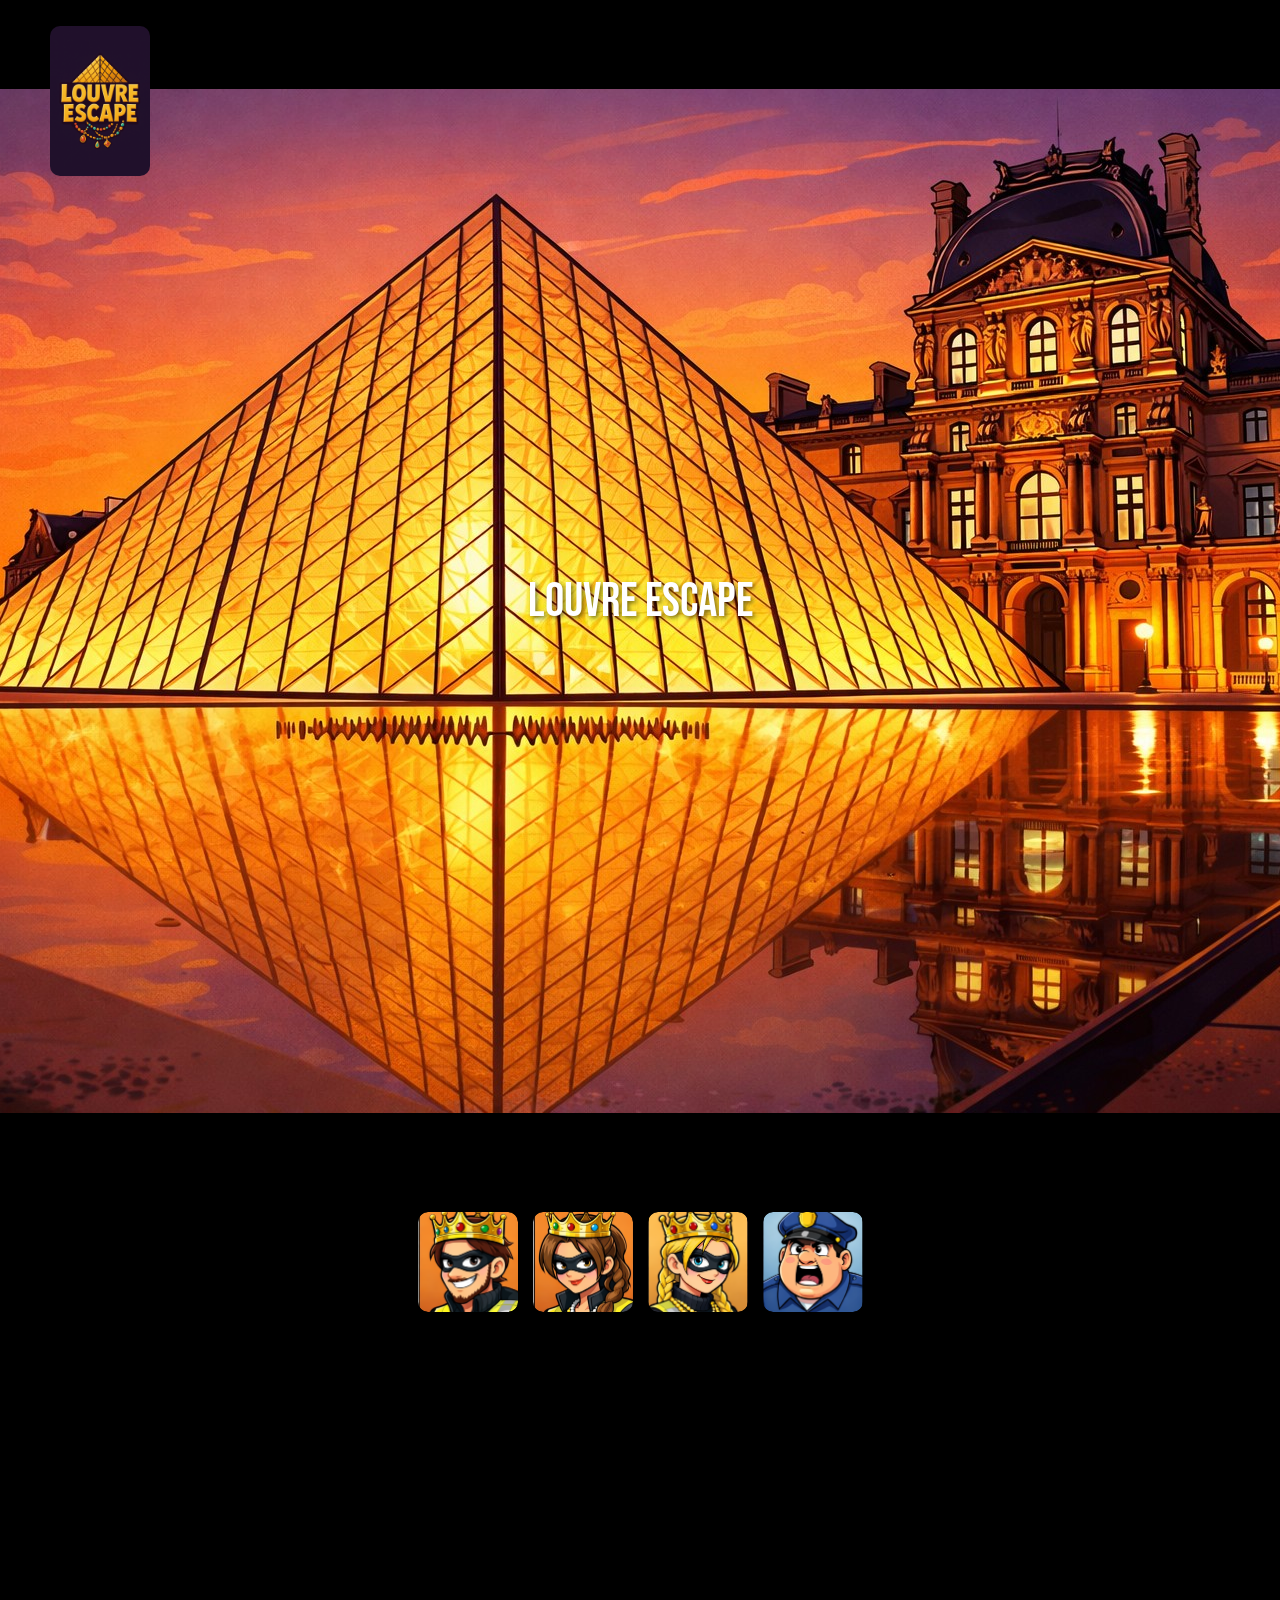
==== src/Chloé/Louvreescape/pres.html @ 6211c826 "site+enigmes" ====
<!DOCTYPE html> <!-- Déclare le type de document HTML -->
<html lang="en"> <!-- Définit la langue de la page -->
<head>
    <meta charset="UTF-8"> <!-- Définit l'encodage des caractères de la page -->
    <title>Louvre Escape</title> <!-- Définit le titre de la page -->
    <link rel="stylesheet" href="pres2.css"> <!-- Lie le fichier CSS externe à la page -->
    <link rel="preconnect" href="https://fonts.googleapis.com"> <!-- Établit une connexion préalable au serveur de polices Google -->
    <link rel="preconnect" href="https://fonts.gstatic.com" crossorigin> <!-- Établit une connexion préalable au serveur de polices Google en précisant le mode de demande cross-origin -->
    <link href="https://fonts.googleapis.com/css2?family=Bebas+Neue&display=swap" rel="stylesheet"> <!-- Importe la police "Bebas Neue" depuis Google Fonts -->
    <link href="https://fonts.googleapis.com/css2?family=Playfair+Display:ital,wght@0,400..900;1,400..900&display=swap" rel="stylesheet"> <!-- Importe la police "Playfair Display" depuis Google Fonts -->
</head>
<body class="Rayan-Acueille">
    <header class="Rayan-Acueille"> <!-- Entête de la page -->
        <nav class="Rayan-Acueille"> <!-- Barre de navigation -->
            <a>ACCUEIL</a> <!-- Lien vers la page d'accueil -->
            <a id="les-rappeurs-link">LE JEU</a> <!-- Lien vers la section "LES RAPEURS" -->
            <a href="#overlay">PLUS D'INFO</a>
            <!-- Lien vers la section "PLUS D'INFO" -->
        </nav>
    </header>
    <main class="Rayan-Acueille"> <!-- Contenu principal de la page -->
        <figure class="Rayan-Acueille"> <!-- Figure avec une image -->
            <img src="images/louvre_escape_logo.png" alt="Logo Louvre Escape" class="logo-gauche">
            <img src="images/louvre.jpg" alt="Musée du louvre" class="louvre"><!-- Image représentant le rap -->
            <figcaption class="Rayan-Acueille">LOUVRE ESCAPE</figcaption> <!-- Légende de l'image -->
        </figure>
        <section id="les-rappeurs"> <!-- Section "LES RAPEURS" -->
            <div class="card-container"> <!-- Conteneur des cartes -->
                <div class="cards"> <!-- Cartes des rappeurs -->
                    <!-- Carte 2 -->
                    <div class="card card2">
                        <img src="images/voleur1.png" alt="Random Image 1" class="Rayan-high-opacity">
                        <div class="card-button-container">
                            <a href="louvre/Romain.html">
                                <button class="button">Plus D'Info</button>
                            </a>
                        </div>
                        <div class="card-text">Romain</div>
                    </div>
                    <!-- Carte 3 -->
                    <div class="card card3">
                        <img src="images/voleuses1.png" alt="Random Image 1" class="Rayan-high-opacity">
                        <div class="card-button-container">
                            <a href="louvre/Sophie.html">
                                <button class="button">Plus D'Info</button>
                            </a>
                        </div>
                        <div class="card-text">Sophie</div>
                    </div>
                    <!-- Carte 4 -->
                    <div class="card card4">
                        <img src="images/voleuses2.png" alt="Random Image 1" class="Rayan-high-opacity">
                        <div class="card-button-container">
                            <a href="louvre/Anne.html">
                            <button class="button">Plus D'Info</button>
                            </a>
                        </div>
                        <div class="card-text">Anne</div>
                    </div>
                    <!-- Carte 5 -->
                    <div class="card card5">
                        <img src="images/policier.png" alt="Random Image 1" class="Rayan-high-opacity">
                        <div class="card-button-container">
                            <a href="louvre/Didier.html">
                                <button class="button">Plus D'Info</button>
                            </a>
                        </div>
                        <div class="card-text">Didier</div>
                    </div>
                </div>
            </div>
        </section>
    </main>
        <div id="overlay">
            <div class="overlay-content">
                <p>LOUVRE ESCAPE
Paris, 2024. Le Louvre est sous haute sécurité.
Vous êtes un voleur d'art légendaire.
Votre mission: voler les trésors les plus précieux sous le nez des gardes et des caméras.
Évitez les détections, résolvez les énigmes, et assemblez les codes pour progresser.
Bon courage, maître voleur...</p>
                <a href="#" class="close-button">Retour</a>
            </div>
            </div>
    </body>
</html>
---- src/Chloé/Louvreescape/pres2.css ----
/* Définit la famille de police pour le corps de la page */
body.Rayan-Acueille {
  font-family: Arial, sans-serif; /* Utilise Arial comme police principale, sinon une police sans-serif */
  background-color: #000; /* Définit la couleur de fond du corps de la page en noir */
  color: #fff;
  margin : 0;
  padding: 0;/* Définit la couleur du texte en blanc */
}


/* Styles de l'en-tête */
header.Rayan-Acueille {
  background-color: transparent; /* Définit la couleur de fond de l'en-tête en noir */
  padding: 20px 10px; /* Ajoute un espacement intérieur de 10 pixels autour du contenu de l'en-tête */
  text-align: center;
  position : absolute;
  top : 0;
  width : 100%;/* Important pour que le z-index fonctionne */
  z-index: 999;/* Centre le texte à l'intérieur de l'en-tête */
}

/* Styles de la barre de navigation */
nav.Rayan-Acueille {
  background-color: transparent; /* Définit la couleur de fond de la zone de navigation en noir */
  padding: 10px; /* Ajoute un espacement intérieur de 10 pixels autour du contenu de la zone de navigation */
  text-align: center;
  min-height : 50px;/* Centre le texte à l'intérieur de la zone de navigation */
}

/* Styles des liens dans la barre de navigation */
nav.Rayan-Acueille a {
  text-decoration: none; /* Supprime le soulignement des liens */
  color: #000 !important;
  font-size: 2em !important;
  display: inline-block;/* Définit la couleur du texte des liens en blanc */
  margin: 0 40px; /* Ajoute une marge de 200 pixels à gauche et à droite pour centrer les liens horizontalement */
  position: relative; /* Définit la position relative pour permettre le positionnement des pseudo-éléments */
  transition: color 0.3s; /* Ajoute une transition d'animation de couleur de 0.3 seconde lors du survol */
}


nav.Rayan-Acueille a:before {
  content: ""; /* Ajoute du contenu au pseudo-élément */
  position: absolute; /* Définit la position absolue pour positionner le pseudo-élément par rapport à son parent */
  width: 0; /* Initialise la largeur du pseudo-élément à zéro */
  height: 2px; /* Définit la hauteur du pseudo-élément à 2 pixels */
  background-color: #000; /* Définit la couleur de fond du pseudo-élément en blanc */
  bottom: -5px; /* Positionne le pseudo-élément 5 pixels en dessous du bas du lien */
  left: 0; /* Positionne */
  transition: width 0.3s; /* Ajoute une transition d'animation de largeur de 0.3 seconde lors du survol */
}

/* Effet sur les liens au survol */
nav.Rayan-Acueille a:hover:before {
  width: 100%; /* Lorsque survolé, étend la largeur du pseudo-élément avant chaque lien dans la zone de navigation */
}

/* Ajoute une marge en bas aux liens sauf au dernier enfant */
nav.Rayan-Acueille a:not(:last-child) {
  margin-bottom: 10px; /* Ajuste la marge inférieure des liens dans la zone de navigation sauf le dernier */
}

/* Styles du contenu principal */
main.Rayan-Acueille {
  margin: 0;
  padding: 0;/* Applique une marge autour du contenu principal de la page */
}

h1.Rayan-Acueille {
  text-align: center; /* Centre le texte des titres de niveau 1 */
}

p.Rayan-Acueille {
  text-indent: 50px; /* Ajoute un retrait de 50 pixels à gauche au texte des paragraphes */
}

form.Rayan-Acueille {
  margin: 15px 0; /* Ajoute une marge au-dessus et en dessous des formulaires */
}

/* Style de la figure et de sa légende */
figure.Rayan-Acueille {
  position: relative; /* Stylise les figures (par exemple, images avec légende) */
  display: flex; /* Permet le positionnement relatif pour les éléments enfants */
  justify-content: center; /* Centre le contenu horizontalement */
  align-items: center; /* Centre le contenu verticalement */
  height: 130vh;
  /*height: calc(100vh - 50px);  Utilisez 100vh moins la hauteur de votre header (estimée ici à 50px) */
  /*margin: 0;  Important pour coller au haut après le header */
  /*padding: 0; Définit la hauteur à 80% de la hauteur de la vue */
}

figcaption.Rayan-Acueille {
  position: absolute; /* Stylise les légendes des figures */
  top: 50%;
  left: 50%;
  transform: translate(-50%, -50%);
  font-family: "Bebas Neue", sans-serif;
  font-weight: 400;
  font-style: normal;
  font-size: 3em;
  color: white;
  text-shadow: 2px 2px 4px rgba(0, 0, 0, 0.5);
}

/* Styles des différentes opacités d'images */
img.louvre-centre {
  border-radius: 25px; /* Applique un bord arrondi et une opacité réduite aux images */
  opacity: 0.25;
  width: 100vw;       /* 100% de la largeur de la fenêtre */
  height: 100vh;      /* 100% de la hauteur de la fenêtre */
  object-fit: cover;
  position : absolute;
  top : 0;
  left : 0;
  z-index: 1;
}
/* Style spécifique pour le logo en haut à gauche */
img.logo-gauche {
    position: absolute; /* Position absolue par rapport à la <figure> */
    top: 10px; /* Marge depuis le haut */
    left: 10px; /* Marge depuis la gauche */
    width: 100px; /* Petite taille pour le logo */
    height: auto; /* Hauteur ajustée automatiquement */
    opacity: 1; /* Le logo doit être bien visible */
    z-index: 5; /* S'assure qu'il est au-dessus de l'image du Louvre */
    border-radius: 10px; /* Optionnel : pour un look plus doux */
}

img.Rayan-high-opacity {
  border-radius: 25px; /* Applique un bord arrondi et une opacité complète aux images */
  opacity: 1;
}

img.Rayan-center-image {
  border-radius: 25px; /* Applique un bord arrondi et une opacité complète aux images */
  opacity: 1;
}

/* Style pour l'élément ayant l'ID "les-rappeurs" */
#les-rappeurs {
  margin-top: -350px; /* Définit la marge supérieure */
  transition: transform 0.5s ease-in-out; /* Ajoute une transition d'animation de transformation avec une accélération progressive sur 0.5 seconde */
  display: flex; /* Utilise un modèle de mise en page flexbox */
  flex-wrap: wrap; /* Permet aux éléments enfants de passer à la ligne si nécessaire */
  align-items: center; /* Centre les éléments horizontalement */
  justify-content: center; /* Centre les éléments verticalement */
  height: calc(150vh - 500px - 30px); /* Définit la hauteur à 150% de la hauteur de la vue moins la marge en haut, moins 30 pixels */
  overflow: auto; /* Ajoute un défilement vertical si nécessaire */
}

#overlay {
  position: fixed;
  top: -200px;
  left: 0;
  width: 80%;
  height: 100%;
  background-color: rgba(0, 0, 0, 0.5); /* Couleur de fond semi-transparente */
  backdrop-filter: blur(10px); /* Appliquer un flou */
  z-index: 999; /* Assurez-vous que l'overlay apparaît au-dessus de tout le reste */
  display: none; /* Masquez initialement l'overlay */
  color: white; /* Couleur du texte */
  font-size: 24px; /* Taille de police */
  text-align: left; /* Alignement du texte à gauche */
  padding-top: 20%; /* Décalage vers le bas pour centrer le texte */
  padding-left: 5%; /* Ajouter de l'espace à gauche */
}

#overlay button {
  align-items: center;
  background-color: transparent;
  color: #fff;
  cursor: pointer;
  display: flex;
  font-family: ui-sans-serif,system-ui,-apple-system,system-ui,"Segoe UI",Roboto,"Helvetica Neue",Arial,"Noto Sans",sans-serif,"Apple Color Emoji","Segoe UI Emoji","Segoe UI Symbol","Noto Color Emoji";
  font-size: 1rem;
  font-weight: 700;
  line-height: 1.5;
  text-decoration: none;
  text-transform: uppercase;
  outline: 0;
  border: 0;
  padding: 1rem;
}

#overlay button:before {
  background-color: #fff;
  content: "";
  display: inline-block;
  height: 1px;
  margin-right: 10px;
  transition: all .42s cubic-bezier(.25,.8,.25,1);
  width: 0;
}

#overlay button:hover:before {
  background-color: #fff;
  width: 3rem;
}


  /* Style du conteneur de cartes */
.card-container {
  display: flex; /* Affiche les éléments en tant que flexbox */
  flex-direction: row; /* Aligne les éléments horizontalement */
  align-items: center; /* Centre les éléments verticalement */
  justify-content: center; /* Centre les éléments horizontalement */
  width: 100%; /* Définit la largeur à 100% */
  overflow-x: scroll; /* Permet le défilement horizontal */
  scroll-snap-type: x mandatory; /* Active le défilement fluide horizontal */
  -webkit-overflow-scrolling: touch; /* Permet le défilement fluide sur les appareils iOS */
}

/* Styles des cartes */
.cards {
  display: flex; /* Affiche les cartes en tant que flexbox */
  flex-direction: row; /* Aligne les cartes horizontalement */
  gap: 15px; /* Définit l'espace entre les cartes */
  background-color: #000; /* Définit la couleur de fond des cartes */
  align-items: center; /* Centre les cartes verticalement */
  justify-content: center; /* Centre les cartes horizontalement */
}

/* Styles des cartes individuelles */
.cards .card {
  display: flex; /* Affiche les cartes en tant que flexbox */
  align-items: flex-start; /* Aligne les éléments en haut de la carte */
  justify-content: center; /* Centre le contenu horizontalement */
  flex-direction: column; /* Aligne le contenu de la carte en colonnes */
  text-align: center; /* Centre le texte dans la carte */
  height: 100px; /* Définit la hauteur de la carte */
  width: 100px; /* Définit la largeur de la carte */
  border-radius: 10px; /* Ajoute une bordure arrondie à la carte */
  color: white; /* Définit la couleur du texte dans la carte */
  cursor: pointer; /* Change le curseur au survol de la carte */
  transition: 400ms; /* Anime la transition de la carte */
  position: relative; /* Définit la position de la carte comme relative */
  overflow: hidden; /* Masque le contenu qui dépasse de la carte */
}

/* Effet hover sur le texte des cartes */
.cards .card:hover .card-text {
  position: absolute; /* Définit la position du texte comme absolue */
  top: 50%; /* Place le texte au milieu de la carte */
  left: 50%; /* Place le texte au milieu de la carte */
  transform: translate(-50%, -50%); /* Centre le texte dans la carte */
  font-size: 1.5em; /* Augmente la taille du texte au survol */
  font-family: "Playfair Display", serif; /* Définit la police du texte */
  font-optical-sizing: auto; /* Ajuste la taille de la police pour l'optimisation */
  font-style: normal; /* Définit le style de la police */
  color: white; /* Définit la couleur du texte */
  text-shadow: 2px 2px 4px rgba(0, 0, 0, 0.5); /* Ajoute une ombre au texte */
}

/* Styles des images dans les cartes */
.cards .card img {
  width: 100%; /* Définit la largeur de l'image à 100% */
  height: 100%; /* Définit la hauteur de l'image à 100% */
  object-fit: cover; /* Redimensionne l'image pour couvrir la zone */
  position: absolute; /* Définit la position de l'image comme absolue */
  top: 0; /* Place l'image en haut de la carte */
  left: 0%; /* Place l'image à gauche de la carte */
  transform-origin: center; /* Définit l'origine de la transformation */
  transition: transform 0.3s ease-in-out; /* Anime la transition de l'image */
}

/* Effet hover sur les images des cartes */
.cards .card:hover img {
  transform: translate(0%, 0%); /* Anime le déplacement de l'image au survol */
  left: 0%; /* Place l'image à gauche de la carte */
  top: 0%; /* Place l'image en haut de la carte */
  transition: transform 0.3s ease-in-out; /* Anime la transition de l'image */
}

.cards.card p {
  text-align: center; /* Center the text horizontally */
  margin: 0 auto; /* Center the text vertically */
}

.cards .card p.tip {
  font-size: 0.8em;
  font-weight: 700;
}

.cards .card p.second-text {
  font-size: .7em;
  display: none;
}

/* Styles du contenu dans les cartes */
.cards .card .content {
  margin-top: 20px; /* Ajoute une marge en haut du contenu dans les cartes */
}

/* Effet hover sur les cartes */
.cards .card:hover {
  height: 400px; /* Augmente la hauteur de la carte au survol */
  color: black; /* Change la couleur du texte au survol */
  width: 250px; /* Augmente la largeur de la carte au survol */
  align-items: flex-start; /* Aligne les éléments en haut de la carte au survol */
  background-color: #fffae0; /* Change la couleur de fond de la carte au survol */
}

/* Effet hover sur les cartes (toutes sauf la carte survolée) */
.cards:hover > .card:not(:hover) {
  filter: blur(10px); /* Applique un flou aux cartes non survolées */
  transform: scale(0.9, 0.9); /* Réduit la taille des cartes non survolées */
}

/* Styles du bouton dans les cartes */
.cards .card .button {
  display: table-cell; /* Affiche le bouton en tant que cellule de tableau */
  vertical-align: middle; /* Centre le bouton verticalement */
  border: none; /* Supprime la bordure du bouton */
  background-color: transparent; /* Définit la couleur de fond du bouton comme transparente */
  position: absolute; /* Définit la position du bouton comme absolue */
  bottom: 0; /* Place le bouton en bas de la carte */
  left: 0; /* Place le bouton à gauche de la carte */
  right: 0; /* Place le bouton à droite de la carte */
  margin: auto; /* Centre le bouton horizontalement */
  width: 150px; /* Définit la largeur du bouton */
  line-height: 50px; /* Définit la hauteur de ligne du bouton */
  font-size: 12px; /* Définit la taille de la police du bouton */
  letter-spacing: 2px; /* Ajoute un espacement entre les lettres du bouton */
  border-radius: 0px; /* Ajoute une bordure arrondie au bouton */
  font-weight: bold; /* Définit le poids de la police du bouton */
  text-transform: uppercase; /* Convertit le texte en majuscules */
  background-color: #031d67; /* Définit la couleur de fond du bouton */
  box-shadow: 0px 15px 18px -6px rgba(35, 22, 214, 0.65); /* Ajoute une ombre au bouton */
  transition: all 0.4s; /* Anime la transition de tous les changements sur le bouton */
  -webkit-transition: all 0.4s; /* Anime la transition de tous les changements sur le bouton (pour les navigateurs WebKit) */
  -moz-transition: all 0.4s; /* Anime la transition de tous les changements sur le bouton (pour les navigateurs Mozilla) */
  -ms-transition: all 0.4s; /* Anime la transition de tous les changements sur le bouton (pour les navigateurs Microsoft) */
  -o-transition: all 0.4s; /* Anime la transition de tous les changements sur le bouton (pour les navigateurs Opera) */
  margin-top: -50px; /* Ajoute une marge négative pour positionner le bouton */
  opacity: 0; /* Rend le bouton transparent par défaut */
  color:#FFF; /* Définit la couleur du texte du bouton */
}

/* Effet hover sur le bouton dans les cartes */
.cards .card:hover .button {
  opacity: 1; /* Rend le bouton opaque au survol */
  top: auto; /* Supprime la position top pour le survol */
  bottom: 20px; /* Déplace le bouton vers le bas au survol */
}

/* Effet hover actif sur le bouton dans les cartes */
.cards .card .button:hover {
  background-color: #051749; /* Change la couleur de fond du bouton au survol actif */
  box-shadow: 0px 22px 19px -8px rgba(16, 8, 119, 0.65); /* Ajoute une ombre plus prononcée au bouton */
  transform: scale(1.02,1.02); /* Augmente légèrement la taille du bouton au survol actif */
}

/* Effet de clic sur le bouton dans les cartes */
.cards .card .button:active {
  background-color: #051749; /* Change la couleur de fond du bouton au clic */
  box-shadow: 0px 12px 18px -4px rgba(7, 4, 51, 0.65); /* Ajoute une ombre plus prononcée au bouton au clic */
  transform: scale(0.95,0.95); /* Réduit légèrement la taille du bouton au clic */
  transition: all 0.4s -0.125s; /* Anime la transition du clic sur le bouton */
}

/* Styles des images dans les cartes */
.card img {
  width: 100%; /* Définit la largeur de l'image à 100% */
  border-radius: 10px; /* Ajoute une bordure arrondie aux images */
  margin-bottom: 10px; /* Ajoute une marge en bas des images */
}

/* Styles des paragraphes dans les cartes */
.card p {
  text-align: center; /* Centre le texte dans les paragraphes des cartes */
  margin: 0; /* Supprime les marges par défaut des paragraphes */
}

/* Masque la barre de défilement du conteneur de cartes */
.card-container::-webkit-scrollbar {
  display: none; /* Masque la barre de défilement pour les navigateurs WebKit */
}

/*CHLOE*/

 /*On met dans cette balise ce qu'il y aura dans le corp du programme*/
 body.Choler1-Josman{
  /*On met une colour dans le fond de la page html*/
   background-color:#FFE436;
 }


 /* Styles pour la navigation avec la classe Rayan-Tony */
nav.Choler {
  padding: 10px; /* Espacement intérieur de 10px */
  text-align: left; /* Alignement du texte à gauche */
}

/* Styles pour les liens de navigation avec la classe Rayan-Tony */
nav.Choler a {
  text-decoration: none; /* Aucune décoration de texte */
  color:black; /* Couleur du texte blanc */
  margin: 0 50px 0 10px; /* Marge extérieure */
  position: relative; /* Position relative */
  transition: color 0.3s; /* Transition de couleur sur 0.3s */
}

/* Pseudo-élément avant les liens de navigation pour créer un effet de soulignement */
nav.Choler a:before {
  content: ""; /* Contenu vide */
  position: absolute; /* Position absolue */
  width: 0; /* Largeur initiale de 0 */
  height: 2px; /* Hauteur de 2px */
  background-color: black; /* Couleur de soulignement blanc */
  bottom: -5px; /* Position en bas avec un léger décalage */
  left: 0; /* Aligné à gauche */
  transition: width 0.3s; /* Transition de largeur sur 0.3s */
}

/* Effet de soulignement lorsque survolé */
nav.Choler a:hover:before {
  width: 100%; /* Largeur de 100% */
}

 /*On met le nom du repère qui était dans l'attribut class*/
 .Choler1-tableau1 {
     /*On place le tableau à une certaine hauteur et à un certain niveau à partir de la gauche*/
     top: 0.9em;
     left: 24em;
     /*On met une largeur et une hauteur le tableau*/
     width: 47em;
     height: 22em;
     /*On laisse le tableau dans sa position d'origine*/
     position: relative;
     /*On choisi le type de bordure et on choisi sa largeur, sa couleur et ses bords arrondis*/
     border-style: solid;
     border-color: #000000;
     border-width: 0.2em 0.2em;
     border-radius: 5%;
     /*On crée une marge à l'intérieur du tableau*/
     padding:0.5%;
     /*On met une police , un taille et aligne le texte à l'intérieur du tableau*/
     font-family: Helvetica;
     font-size:16px;
     text-align:center;
 }
 /*On met le nom du repère qui était dans l'attribut class*/
 .Choler1-tableau2 {
     /*On met une largeur et une hauteur le tableau*/
     width: 47em;
     height: 18em;
     /*On fixe le tableau dans sa position d'origine*/
     position:absolute;
     /*On place le tableau à une certaine hauteur et à un certain niveau à partir de la gauche*/
     top:570px;
     left:40px;
     /*On choisi le type de bordure et sa couleur */
     border-color: #000000;
     border-style: solid;
 }
 /*On met le nom du repère qui était dans l'attribut class et on aligne le text à droite de la page*/
 .Choler1-sourcesJ{
   text-align: right;
 }

 /*On prend le nom d'une balise et on crée un premier élément*/
 anim::before {
   /*On met la bande à sa taille original*/
   transform: scaleX(0);
 }
 /*On prend le nom d'une balise et on crée une transition pendant et avant de l'élément*/
 anim:hover::before {
   /*On agrandit la bande */
   transform: scaleX(1);
   /*On la fait apparaître au niveau du texte*/
   transform-origin: top left;
 }
 /*On prend le nom d'une balise et on modifie le premier élément*/
 anim::before {
   /*On rajoute un contenu vide*/
   content: " ";
   /*On crée la bande avec un position fixe*/
   display: block;
   position: absolute;
   /*On place la bande*/
   inset: 0 0 0 0;
   /*On colore la bande en jaune clair*/
   background: hsl(50 100% 80%);
   /*On place dans un certain axe la bande */
   z-index: -1;
   /*On crée une transition pour la faire apparaître*/
   transition: transform .3s ease;
 }
 anim {
   /*On positionne et me à la bonne taille l'écriture et la bande*/
   position: relative;
   font-size: 19px;
 }
 /*On met le nom du repère qui était dans l'attribut class*/
 .Choler1-animation{
   /*On définit horizontalement et verticalement la bande*/
   min-block-size: 50%;
   min-inline-size: 50%;
   /*On définit une certaine hauteur et largeur accordé avec le texte*/
   box-sizing: border-box;
 }
 /*media permet de stylisé la page, ici elle envoie la bande en mode portrait*/
 @media (orientation: landscape) {
 /*On met le nom du repère qui était dans l'attribut class*/
 .Choler1-animation{
     /*Il place la bande dans une forme de colonne */
     grid-auto-flow: column;
   }
 }
 

 /*Clovis*/

 /* Définition de l'arrière-plan pour la classe Clovis */
 body.Clovis-MaitreGism{
   background-color:#303030; /* Couleur de fond jaune clair */
   color: white;
 }

 body.Clovis-Tupac{
  background-color:#FFE436; /* Couleur de fond jaune clair */
}
 
/* Styles pour la navigation avec la classe Rayan-Tony */
nav.Clovis-1 {
  padding: 10px; /* Espacement intérieur de 10px */
  text-align: left; /* Alignement du texte à gauche */
}

/* Styles pour les liens de navigation avec la classe Rayan-Tony */
nav.Clovis-1 a {
  text-decoration: none; /* Aucune décoration de texte */
  color:white; /* Couleur du texte blanc */
  margin: 0 50px 0 10px; /* Marge extérieure */
  position: relative; /* Position relative */
  transition: color 0.3s; /* Transition de couleur sur 0.3s */
}

/* Pseudo-élément avant les liens de navigation pour créer un effet de soulignement */
nav.Clovis-1 a:before {
  content: ""; /* Contenu vide */
  position: absolute; /* Position absolue */
  width: 0; /* Largeur initiale de 0 */
  height: 2px; /* Hauteur de 2px */
  background-color: white; /* Couleur de soulignement blanc */
  bottom: -5px; /* Position en bas avec un léger décalage */
  left: 0; /* Aligné à gauche */
  transition: width 0.3s; /* Transition de largeur sur 0.3s */
}

/* Effet de soulignement lorsque survolé */
nav.Clovis-1 a:hover:before {
  width: 100%; /* Largeur de 100% */
}

nav.Clovis-2 {
  padding: 10px; /* Espacement intérieur de 10px */
  text-align: left; /* Alignement du texte à gauche */
}

/* Styles pour les liens de navigation avec la classe Rayan-Tony */
nav.Clovis-2 a {
  text-decoration: none; /* Aucune décoration de texte */
  color:black; /* Couleur du texte blanc */
  margin: 0 50px 0 10px; /* Marge extérieure */
  position: relative; /* Position relative */
  transition: color 0.3s; /* Transition de couleur sur 0.3s */
}

/* Pseudo-élément avant les liens de navigation pour créer un effet de soulignement */
nav.Clovis-2 a:before {
  content: ""; /* Contenu vide */
  position: absolute; /* Position absolue */
  width: 0; /* Largeur initiale de 0 */
  height: 2px; /* Hauteur de 2px */
  background-color: black; /* Couleur de soulignement blanc */
  bottom: -5px; /* Position en bas avec un léger décalage */
  left: 0; /* Aligné à gauche */
  transition: width 0.3s; /* Transition de largeur sur 0.3s */
}

/* Effet de soulignement lorsque survolé */
nav.Clovis-2 a:hover:before {
  width: 100%; /* Largeur de 100% */
}

 /* Définition des styles pour le premier tableau avec la classe Clovis-tableau1 */
 .Clovis-tableau1 {
     top: 0.9em; /* Position relative vers le haut de 0.9em */
     left: 38em; /* Position relative vers la gauche de 40em */
     width: 47em; /* Largeur de 47em */
     height: 27em; /* Hauteur de 27em */
     position: relative; /* Position relative */
     border-style: solid; /* Style de bordure solide */
     border-color: wheat; /* Couleur de bordure noire */
     border-width: 0.3em 0.2em; /* Largeur de bordure de 0.2em */
     border-radius: 5%; /* Rayon de bordure de 5% */
     padding:0.5%; /* Espacement intérieur de 0.5% */
     font-family: Helvetica; /* Utilisation de la police Helvetica */
     font-size:16px; /* Taille de police de 16 pixels */
     text-align:center; /* Alignement du texte au centre */
     color: #A09F9F;
 }
 
 /* Définition des styles pour le deuxième tableau avec la classe Clovis-tableau2 */
 .Clovis-tableau2 {
     width: 47em; /* Largeur de 47em */
     height: 18em; /* Hauteur de 18em */
     position:absolute; /* Position absolue */
     top:630px; /* Position en haut de 570px */
     left:40px; /* Position à gauche de 40px */
     border-color: gray;
     color: white;
 }
 
 /* Définition des styles pour le troisième tableau avec la classe Clovis-tableautedua */
 .Clovis-tableautedua {
     top: 5em; /* Position relative vers le haut de 0.9em */
     left: 30em; /* Position relative vers la gauche de 24em */
     width: 47em; /* Largeur de 47em */
     height: 24em; /* Hauteur de 24em */
     position: relative; /* Position relative */
     border-style: solid; /* Style de bordure solide */
     border-color: #000000; /* Couleur de bordure noire */
     border-width: 0.2em 0.2em; /* Largeur de bordure de 0.2em */
     border-radius: 5%; /* Rayon de bordure de 5% */
     padding:0.5%; /* Espacement intérieur de 0.5% */
     font-family: Helvetica; /* Utilisation de la police Helvetica */
     font-size:16px; /* Taille de police de 16 pixels */
     text-align:center; /* Alignement du texte au centre */
 }
 
 /* Définition des styles pour le quatrième tableau avec la classe Clovis-tabtedua2 */
 .Clovis-tabtedua2 {
     top: 6.5em; /* Position relative vers le haut de 6.5em */
     left: 2.5em; /* Position relative vers la gauche de 2.5em */
     width: 47em; /* Largeur de 47em */
     height: 22em; /* Hauteur de 22em */
     position: relative; /* Position relative */
     border-style: solid; /* Style de bordure solide */
     border-color: #000000; /* Couleur de bordure noire */
     padding:1%; /* Espacement intérieur de 1% */
 }
 
 /* Définition des styles pour la première catégorie avec la classe Clovis-cat1 */
 .Clovis-cat1{
     font-family: Helvetica; /* Utilisation de la police Helvetica */
     font-size:13px; /* Taille de police de 13 pixels */
     width: 55em; /* Largeur de 55em */
     height: 30em; /* Hauteur de 30em */
     position:absolute; /* Position absolue */
     top:-30px; /* Position en haut de -30px */
     left:20px; /* Position à gauche de 20px */
     text-align: left; /* Alignement du texte à gauche */
 }


/*Mateo*/

/* Définition de l'arrière-plan pour la classe Mateo-TravisScott */
body.Mateo-TravisScott{
  background-color:#6D071A;
}

/* Définition de l'arrière-plan pour la classe Mateo-DIAMS */
body.Mateo-DIAMS{
  background-color: white;
}

/* Styles pour l'en-tête avec la classe Rayan-Tony */
header.Mateo {
  color: gray; /* Couleur du texte blanc */
  padding: 1rem; /* Espacement intérieur de 1rem */
  position: fixed; /* Position fixe */
  top: 0; /* Aligné en haut */
  left: 0; /* Aligné à gauche */
  width: 100%; /* Largeur de 100% */
  z-index: 100; /* Index de positionnement z */
}

/* Styles pour la navigation avec la classe Rayan-Tony */
nav.Mateo {
  padding: 10px; /* Espacement intérieur de 10px */
  text-align: left; /* Alignement du texte à gauche */
}

/* Styles pour les liens de navigation avec la classe Rayan-Tony */
nav.Mateo a {
  text-decoration: none; /* Aucune décoration de texte */
  color:gray; /* Couleur du texte blanc */
  margin: 0 50px 0 10px; /* Marge extérieure */
  position: relative; /* Position relative */
  transition: color 0.3s; /* Transition de couleur sur 0.3s */
}

/* Pseudo-élément avant les liens de navigation pour créer un effet de soulignement */
nav.Mateo a:before {
  content: ""; /* Contenu vide */
  position: absolute; /* Position absolue */
  width: 0; /* Largeur initiale de 0 */
  height: 2px; /* Hauteur de 2px */
  background-color:gray; /* Couleur de soulignement blanc */
  bottom: -5px; /* Position en bas avec un léger décalage */
  left: 0; /* Aligné à gauche */
  transition: width 0.3s; /* Transition de largeur sur 0.3s */
}

/* Effet de soulignement lorsque survolé */
nav.Mateo a:hover:before {
  width: 100%; /* Largeur de 100% */
}

/* Définition des styles pour les paragraphes avec la classe Mateo */
p.Mateo{
  font-family: Times new roman; /* Utilisation de la police Times New Roman */
  text-align:center; /* Alignement du texte au centre */
  font-size:40px; /* Taille de police de 40 pixels */
  top:-50px;
}

/* Définition des styles pour les liens avec la classe Mateo */
a.Mateo{
  color:red; /* Couleur rouge pour les liens */
}

/* Définition des styles pour le conteneur avec la classe Mateo-container */
.Mateo-container{
    display: flex; /* Utilisation de Flexbox pour le positionnement */
    justify-content: center; /* Centrage horizontalement */
    align-items: center; /* Centrage verticalement */
    margin-top: 20px; /* Marge supérieure de 20 pixels */
}

/* Définition des styles pour les images avec la classe Mateo */
img.Mateo{
    width: auto; /* Largeur automatique */
    height:400px; /* Hauteur de 400 pixels */
    margin-top:300px; /* Marge supérieure de 300 pixels */
}

/* Définition des styles pour les tableaux avec la classe Mateo */
table.Mateo{
    margin-top: -60px; /* Marge supérieure de -60 pixels */
    margin-left: 80px; /* Marge gauche de 80 pixels */
    margin-right: -600px; /* Marge droite de -600 pixels */
    font-family: Helvetica; /* Utilisation de la police Helvetica */
    font-size: 25px; /* Taille de police de 25 pixels */
    text-align: center; /* Alignement du texte au centre */
    border:0px; /* Pas de bordure */
    height: 400px; /* Hauteur de 400 pixels */
    background-color: grey; /* Couleur de fond grise */
   padding: 0.5rem; /* Espacement intérieur de 0.5rem */
}

/* Définition des styles pour un tableau spécifique avec la classe Mateo-TABLED */
table.Mateo-TABLED{
    margin-top: -60px; /* Marge supérieure de -60 pixels */
    margin-left: 40px; /* Marge gauche de 40 pixels */
    margin-right: -500px; /* Marge droite de -500 pixels */
    font-family: Helvetica; /* Utilisation de la police Helvetica */
    font-size: 25px; /* Taille de police de 25 pixels */
    text-align: center; /* Alignement du texte au centre */
    border:0px; /* Pas de bordure */
    height: 400px; /* Hauteur de 400 pixels */
    background-color: #dbbb49; /* Couleur de fond dorée */
   padding: 0.5rem; /* Espacement intérieur de 0.5rem */
}

/* Définition des styles pour les images avec la classe Mateo-Image */
img.Mateo-Image{
    margin-left:-700px; /* Marge gauche de -700 pixels */
    margin-right:100px; /* Marge droite de 100 pixels */
    width: 550px; /* Largeur de 550 pixels */
    height: 500px; /* Hauteur de 500 pixels */
}

/* Définition des styles pour une autre image spécifique avec la classe Mateo-ImageD */
img.Mateo-ImageD{
    margin-left:-500px; /* Marge gauche de -500 pixels */
    margin-right:100px; /* Marge droite de 100 pixels */
    width: 550px; /* Largeur de 550 pixels */
    height: 500px; /* Hauteur de 500 pixels */
}

/* Définition des styles pour le conteneur de texte avec la classe Mateo-textecontainer */
.Mateo-textecontainer{
    display: flex; /* Utilisation de Flexbox pour le positionnement */
    justify-content: center; /* Centrage horizontalement */
    align-items: center; /* Centrage verticalement */
    margin-top: 20px; /* Marge supérieure de 20 pixels */
}

/* Définition des styles pour un tableau spécifique avec la classe Mateo-tableau1 */
.Mateo-tableau1 {
  width: 47em; /* Largeur de 47 em */
  height: 22em; /* Hauteur de 22 em */
  border-style: solid; /* Style de bordure solide */
  border-color: #000000; /* Couleur de bordure noire */
  border-width: 0.2em 0.2em; /* Largeur de bordure de 0.2 em */
  border-radius: 5%; /* Rayon de bordure de 5% */
  padding: 0.5%; /* Espacement intérieur de 0.5% */
  font-family: Helvetica; /* Utilisation de la police Helvetica */
  font-size: 16px; /* Taille de police de 16 pixels */
  text-align: center; /* Alignement du texte au centre */
  margin-left: -1990px; /* Marge gauche de -1990 pixels */
  margin-right: -1000px; /* Marge droite de -1000 pixels */
  margin-top: 100px; /* Marge supérieure de 100 pixels */
  background-color: grey; /* Couleur de fond grise */
}

/* Définition des styles pour un autre tableau spécifique avec la classe Mateo-tableau1D */
.Mateo-tableau1D {
  width: 47em; /* Largeur de 47 em */
  height: 22em; /* Hauteur de 22 em */
  border-style: solid; /* Style de bordure solide */
  border-color: #000000; /* Couleur de bordure noire */
  border-width: 0.2em 0.2em; /* Largeur de bordure de 0.2 em */
  border-radius: 5%; /* Rayon de bordure de 5% */
  padding: 0.5%; /* Espacement intérieur de 0.5% */
  font-family: Helvetica; /* Utilisation de la police Helvetica */
  font-size: 16px; /* Taille de police de 16 pixels */
  text-align: center; /* Alignement du texte au centre */
  margin-left: -1990px; /* Marge gauche de -1990 pixels */
  margin-right: -1000px; /* Marge droite de -1000 pixels */
  margin-top: 100px; /* Marge supérieure de 100 pixels */
  background-color:#dbbb49; /* Couleur de fond dorée */
}

/* Définition des styles pour une autre image spécifique avec la classe Mateo-Image2 */
img.Mateo-Image2{
    margin-left:-900px; /* Marge gauche de -900 pixels */
    margin-right:600px; /* Marge droite de 600 pixels */
    width: 550px; /* Largeur de 550 pixels */
    height: 500px; /* Hauteur de 500 pixels */
}


/*Rayan*/

/* Styles pour la section centrée 1
.Rayan-centered-section1 {
  background-color: #292929;  Couleur de fond gris foncé
  color:#fff; Couleur du texte blanc
  padding: 0rem;  Aucun espacement intérieur
  margin: 0 auto;  Marges automatiques à gauche et à droite
  max-width: 500px; Largeur maximale de 500px
  text-align: center;  Alignement du texte au centre
  border-radius: 5px;  Rayon de bordure de 5px
  box-shadow: 0 2px 4px rgba(0, 0, 0, 0.1);  Ombre
  margin-top: 300px;  Marge supérieure de 300px
  margin-bottom: 10px;  Marge inférieure de 10px
}*/

#overlay {
    display: none;
    position: fixed;
    top: 0; left: 0; width: 100%; height: 100%;
    background-color: rgba(0,0,0,0.9);
    color: #fff;
    text-align: center;
    padding-top: 100px;
    z-index: 1000;
}


#overlay:target {
    display: flex; /* affiché quand l'ID est ciblé par le lien */
}
#overlay .overlay-content {
  background: #1f1f1f;
  color: #fff;
  max-width: 900px;
  width: calc(100% - 40px);
  padding: 24px;
  border-radius: 8px;
  box-shadow: 0 10px 30px rgba(0,0,0,0.6);
}
.overlay-content p {
    background:#222;
    padding:30px; border-radius:10px; max-width:800px; text-align:left;
}

.close-button {
    display: inline-block;
    margin-top: 20px;
    padding: 10px 20px;
    background-color: #fff;
    color: #000;
    text-decoration: none;
    border-radius: 5px;
}
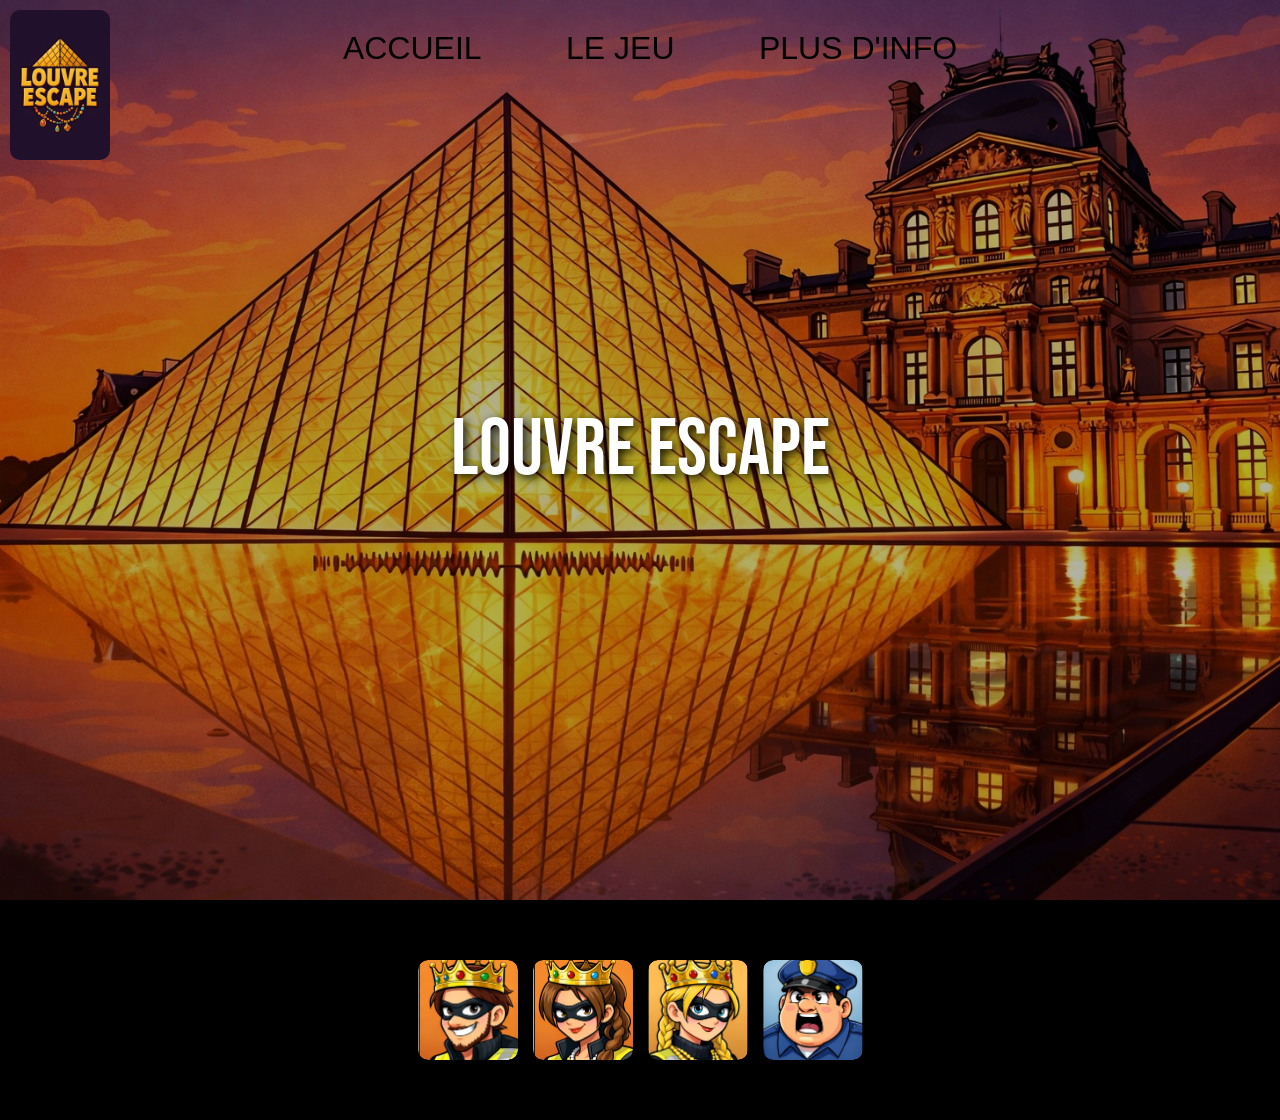
==== commit 0ccb6a4d: "site" ====
--- a/src/Chloé/Louvreescape/pres.html
+++ b/src/Chloé/Louvreescape/pres.html
@@ -1,35 +1,43 @@
-<!DOCTYPE html> <!-- Déclare le type de document HTML -->
-<html lang="en"> <!-- Définit la langue de la page -->
+<!DOCTYPE html>
+<html lang="en">
 <head>
-    <meta charset="UTF-8"> <!-- Définit l'encodage des caractères de la page -->
-    <title>Louvre Escape</title> <!-- Définit le titre de la page -->
-    <link rel="stylesheet" href="pres2.css"> <!-- Lie le fichier CSS externe à la page -->
-    <link rel="preconnect" href="https://fonts.googleapis.com"> <!-- Établit une connexion préalable au serveur de polices Google -->
-    <link rel="preconnect" href="https://fonts.gstatic.com" crossorigin> <!-- Établit une connexion préalable au serveur de polices Google en précisant le mode de demande cross-origin -->
-    <link href="https://fonts.googleapis.com/css2?family=Bebas+Neue&display=swap" rel="stylesheet"> <!-- Importe la police "Bebas Neue" depuis Google Fonts -->
-    <link href="https://fonts.googleapis.com/css2?family=Playfair+Display:ital,wght@0,400..900;1,400..900&display=swap" rel="stylesheet"> <!-- Importe la police "Playfair Display" depuis Google Fonts -->
+    <meta charset="UTF-8">
+    <title>Louvre Escape</title>
+    <link rel="stylesheet" href="pres2.css">
+    <link rel="preconnect" href="https://fonts.googleapis.com">
+    <link rel="preconnect" href="https://fonts.gstatic.com" crossorigin>
+    <link href="https://fonts.googleapis.com/css2?family=Bebas+Neue&display=swap" rel="stylesheet">
+    <link href="https://fonts.googleapis.com/css2?family=Playfair+Display:ital,wght@0,400..900;1,400..900&display=swap" rel="stylesheet">
 </head>
-<body class="Rayan-Acueille">
-    <header class="Rayan-Acueille"> <!-- Entête de la page -->
-        <nav class="Rayan-Acueille"> <!-- Barre de navigation -->
-            <a>ACCUEIL</a> <!-- Lien vers la page d'accueil -->
-            <a id="les-rappeurs-link">LE JEU</a> <!-- Lien vers la section "LES RAPEURS" -->
+<body class="Acueille">
+    <header class="Acueille">
+        <nav class="Acueille">
+            <a>ACCUEIL</a>
+            <a id="les-rappeurs-link" onclick="lancerJeu()">LE JEU</a>
             <a href="#overlay">PLUS D'INFO</a>
-            <!-- Lien vers la section "PLUS D'INFO" -->
         </nav>
     </header>
-    <main class="Rayan-Acueille"> <!-- Contenu principal de la page -->
-        <figure class="Rayan-Acueille"> <!-- Figure avec une image -->
+
+    <script>
+    function lancerJeu() {
+        fetch("http://localhost:8080/launch")
+            .then(() => alert("Le jeu se lance !"))
+            .catch(() => alert("Erreur : le serveur n'est pas lancé."));
+    }
+    </script>
+
+    <main class="Acueille">
+        <figure class="Acueille">
             <img src="images/louvre_escape_logo.png" alt="Logo Louvre Escape" class="logo-gauche">
-            <img src="images/louvre.jpg" alt="Musée du louvre" class="louvre"><!-- Image représentant le rap -->
-            <figcaption class="Rayan-Acueille">LOUVRE ESCAPE</figcaption> <!-- Légende de l'image -->
+            <img src="images/louvre.jpg" alt="Musée du louvre" class="louvre">
+            <div style="position:absolute;top:0;left:0;width:100%;height:100%;background:rgba(0,0,0,0.4);z-index:2;"></div>
+            <figcaption class="Acueille">LOUVRE ESCAPE</figcaption>
         </figure>
-        <section id="les-rappeurs"> <!-- Section "LES RAPEURS" -->
-            <div class="card-container"> <!-- Conteneur des cartes -->
-                <div class="cards"> <!-- Cartes des rappeurs -->
-                    <!-- Carte 2 -->
+        <section id="les-rappeurs">
+            <div class="card-container">
+                <div class="cards">
                     <div class="card card2">
-                        <img src="images/voleur1.png" alt="Random Image 1" class="Rayan-high-opacity">
+                        <img src="images/voleur1.png" alt="Romain" class="high-opacity">
                         <div class="card-button-container">
                             <a href="louvre/Romain.html">
                                 <button class="button">Plus D'Info</button>
@@ -37,9 +45,8 @@
                         </div>
                         <div class="card-text">Romain</div>
                     </div>
-                    <!-- Carte 3 -->
                     <div class="card card3">
-                        <img src="images/voleuses1.png" alt="Random Image 1" class="Rayan-high-opacity">
+                        <img src="images/voleuses1.png" alt="Sophie" class="high-opacity">
                         <div class="card-button-container">
                             <a href="louvre/Sophie.html">
                                 <button class="button">Plus D'Info</button>
@@ -47,19 +54,17 @@
                         </div>
                         <div class="card-text">Sophie</div>
                     </div>
-                    <!-- Carte 4 -->
                     <div class="card card4">
-                        <img src="images/voleuses2.png" alt="Random Image 1" class="Rayan-high-opacity">
+                        <img src="images/voleuses2.png" alt="Anne" class="high-opacity">
                         <div class="card-button-container">
                             <a href="louvre/Anne.html">
-                            <button class="button">Plus D'Info</button>
+                                <button class="button">Plus D'Info</button>
                             </a>
                         </div>
                         <div class="card-text">Anne</div>
                     </div>
-                    <!-- Carte 5 -->
                     <div class="card card5">
-                        <img src="images/policier.png" alt="Random Image 1" class="Rayan-high-opacity">
+                        <img src="images/policier.png" alt="Didier" class="high-opacity">
                         <div class="card-button-container">
                             <a href="louvre/Didier.html">
                                 <button class="button">Plus D'Info</button>
@@ -71,16 +76,18 @@
             </div>
         </section>
     </main>
-        <div id="overlay">
-            <div class="overlay-content">
-                <p>LOUVRE ESCAPE
-Paris, 2024. Le Louvre est sous haute sécurité.
-Vous êtes un voleur d'art légendaire.
-Votre mission: voler les trésors les plus précieux sous le nez des gardes et des caméras.
-Évitez les détections, résolvez les énigmes, et assemblez les codes pour progresser.
-Bon courage, maître voleur...</p>
-                <a href="#" class="close-button">Retour</a>
-            </div>
-            </div>
-    </body>
+
+    <div id="overlay">
+        <div class="overlay-content">
+            <h2>LOUVRE ESCAPE</h2>
+            <p>Paris, 2024. Le Louvre est sous haute sécurité.<br>
+            Vous êtes un voleur d'art légendaire.<br><br>
+            Votre mission : voler les trésors les plus précieux sous le nez des gardes et des caméras.<br>
+            Évitez les détections, résolvez les énigmes, et assemblez les codes pour progresser.<br><br>
+            <em>Bon courage, maître voleur...</em></p>
+            <a href="#" class="close-button">← Retour</a>
+        </div>
+    </div>
+
+</body>
 </html>
--- a/src/Chloé/Louvreescape/pres2.css
+++ b/src/Chloé/Louvreescape/pres2.css
@@ -1,893 +1,328 @@
-/* Définit la famille de police pour le corps de la page */
-body.Rayan-Acueille {
-  font-family: Arial, sans-serif; /* Utilise Arial comme police principale, sinon une police sans-serif */
-  background-color: #000; /* Définit la couleur de fond du corps de la page en noir */
-  color: #fff;
-  margin : 0;
-  padding: 0;/* Définit la couleur du texte en blanc */
-}
-
-
-/* Styles de l'en-tête */
-header.Rayan-Acueille {
-  background-color: transparent; /* Définit la couleur de fond de l'en-tête en noir */
-  padding: 20px 10px; /* Ajoute un espacement intérieur de 10 pixels autour du contenu de l'en-tête */
-  text-align: center;
-  position : absolute;
-  top : 0;
-  width : 100%;/* Important pour que le z-index fonctionne */
-  z-index: 999;/* Centre le texte à l'intérieur de l'en-tête */
-}
-
-/* Styles de la barre de navigation */
-nav.Rayan-Acueille {
-  background-color: transparent; /* Définit la couleur de fond de la zone de navigation en noir */
-  padding: 10px; /* Ajoute un espacement intérieur de 10 pixels autour du contenu de la zone de navigation */
-  text-align: center;
-  min-height : 50px;/* Centre le texte à l'intérieur de la zone de navigation */
-}
-
-/* Styles des liens dans la barre de navigation */
-nav.Rayan-Acueille a {
-  text-decoration: none; /* Supprime le soulignement des liens */
-  color: #000 !important;
-  font-size: 2em !important;
-  display: inline-block;/* Définit la couleur du texte des liens en blanc */
-  margin: 0 40px; /* Ajoute une marge de 200 pixels à gauche et à droite pour centrer les liens horizontalement */
-  position: relative; /* Définit la position relative pour permettre le positionnement des pseudo-éléments */
-  transition: color 0.3s; /* Ajoute une transition d'animation de couleur de 0.3 seconde lors du survol */
-}
-
-
-nav.Rayan-Acueille a:before {
-  content: ""; /* Ajoute du contenu au pseudo-élément */
-  position: absolute; /* Définit la position absolue pour positionner le pseudo-élément par rapport à son parent */
-  width: 0; /* Initialise la largeur du pseudo-élément à zéro */
-  height: 2px; /* Définit la hauteur du pseudo-élément à 2 pixels */
-  background-color: #000; /* Définit la couleur de fond du pseudo-élément en blanc */
-  bottom: -5px; /* Positionne le pseudo-élément 5 pixels en dessous du bas du lien */
-  left: 0; /* Positionne */
-  transition: width 0.3s; /* Ajoute une transition d'animation de largeur de 0.3 seconde lors du survol */
-}
-
-/* Effet sur les liens au survol */
-nav.Rayan-Acueille a:hover:before {
-  width: 100%; /* Lorsque survolé, étend la largeur du pseudo-élément avant chaque lien dans la zone de navigation */
-}
-
-/* Ajoute une marge en bas aux liens sauf au dernier enfant */
-nav.Rayan-Acueille a:not(:last-child) {
-  margin-bottom: 10px; /* Ajuste la marge inférieure des liens dans la zone de navigation sauf le dernier */
-}
-
-/* Styles du contenu principal */
-main.Rayan-Acueille {
-  margin: 0;
-  padding: 0;/* Applique une marge autour du contenu principal de la page */
-}
-
-h1.Rayan-Acueille {
-  text-align: center; /* Centre le texte des titres de niveau 1 */
-}
-
-p.Rayan-Acueille {
-  text-indent: 50px; /* Ajoute un retrait de 50 pixels à gauche au texte des paragraphes */
-}
-
-form.Rayan-Acueille {
-  margin: 15px 0; /* Ajoute une marge au-dessus et en dessous des formulaires */
-}
-
-/* Style de la figure et de sa légende */
-figure.Rayan-Acueille {
-  position: relative; /* Stylise les figures (par exemple, images avec légende) */
-  display: flex; /* Permet le positionnement relatif pour les éléments enfants */
-  justify-content: center; /* Centre le contenu horizontalement */
-  align-items: center; /* Centre le contenu verticalement */
-  height: 130vh;
-  /*height: calc(100vh - 50px);  Utilisez 100vh moins la hauteur de votre header (estimée ici à 50px) */
-  /*margin: 0;  Important pour coller au haut après le header */
-  /*padding: 0; Définit la hauteur à 80% de la hauteur de la vue */
-}
-
-figcaption.Rayan-Acueille {
-  position: absolute; /* Stylise les légendes des figures */
-  top: 50%;
-  left: 50%;
-  transform: translate(-50%, -50%);
-  font-family: "Bebas Neue", sans-serif;
-  font-weight: 400;
-  font-style: normal;
-  font-size: 3em;
-  color: white;
-  text-shadow: 2px 2px 4px rgba(0, 0, 0, 0.5);
-}
-
-/* Styles des différentes opacités d'images */
-img.louvre-centre {
-  border-radius: 25px; /* Applique un bord arrondi et une opacité réduite aux images */
-  opacity: 0.25;
-  width: 100vw;       /* 100% de la largeur de la fenêtre */
-  height: 100vh;      /* 100% de la hauteur de la fenêtre */
-  object-fit: cover;
-  position : absolute;
-  top : 0;
-  left : 0;
-  z-index: 1;
-}
-/* Style spécifique pour le logo en haut à gauche */
+body.Acueille {
+	font-family: Arial, sans-serif;
+	background-color: #000;
+	color: #fff;
+	margin : 0;
+	padding: 0;
+	overflow-x: hidden;
+}
+
+header.Acueille {
+	background-color: transparent;
+	padding: 20px 10px;
+	text-align: center;
+	position : absolute;
+	top : 0;
+	width : 100%;
+	z-index: 999;
+}
+
+nav.Acueille {
+	background-color: transparent;
+	padding: 10px;
+	text-align: center;
+	min-height : 50px;
+}
+
+nav.Acueille a {
+	text-decoration: none;
+	color: #000 !important;
+	font-size: 2em !important;
+	display: inline-block;
+	margin: 0 40px;
+	position: relative;
+	transition: color 0.3s;
+}
+
+nav.Acueille a:before {
+	content: "";
+	position: absolute;
+	width: 0;
+	height: 2px;
+	background-color: #000;
+	bottom: -5px;
+	left: 0;
+	transition: width 0.3s;
+}
+
+nav.Acueille a:hover:before {
+	width: 100%;
+}
+
+nav.Acueille a:not(:last-child) {
+	margin-bottom: 10px;
+}
+
+main.Acueille {
+	margin: 0;
+	padding: 0;
+}
+
+h1.Acueille {
+	text-align: center;
+}
+
+p.Acueille {
+	text-indent: 50px;
+}
+
+form.Acueille {
+ 	margin: 15px 0;
+}
+
+figure.Acueille {
+	position: relative;
+	display: flex;
+	justify-content: center;
+	align-items: center;
+	height: 100vh;
+	overflow: hidden;
+	margin: 0;
+  	padding: 0;
+}
+figure.Acueille div {
+	display: none;
+}
+figcaption.Acueille {
+       	position: absolute;
+	top: 50%;
+	left: 50%;
+	transform: translate(-50%, -50%);
+	z-index: 3;
+	font-family: "Bebas Neue", sans-serif;
+	font-weight: 400;
+	font-style: normal;
+	font-size: 5em;
+	color: #ffffff;
+	text-shadow: 3px 3px 10px rgba(0, 0, 0, 0.9);
+	white-space: nowrap;
+}
+
+img.louvre {
+	position: fixed;
+	top: 0;
+        left: 0;
+	width: 100%;
+	height: 100%;
+	object-fit: cover;
+	object-position: 60% 20%;
+	z-index: -1;
+        opacity:0.7 ;
+	border-radius: 0;
+}
+
 img.logo-gauche {
-    position: absolute; /* Position absolue par rapport à la <figure> */
-    top: 10px; /* Marge depuis le haut */
-    left: 10px; /* Marge depuis la gauche */
-    width: 100px; /* Petite taille pour le logo */
-    height: auto; /* Hauteur ajustée automatiquement */
-    opacity: 1; /* Le logo doit être bien visible */
-    z-index: 5; /* S'assure qu'il est au-dessus de l'image du Louvre */
-    border-radius: 10px; /* Optionnel : pour un look plus doux */
-}
-
-img.Rayan-high-opacity {
-  border-radius: 25px; /* Applique un bord arrondi et une opacité complète aux images */
-  opacity: 1;
-}
-
-img.Rayan-center-image {
-  border-radius: 25px; /* Applique un bord arrondi et une opacité complète aux images */
-  opacity: 1;
-}
-
-/* Style pour l'élément ayant l'ID "les-rappeurs" */
+	position: absolute;
+	top: 10px;
+	left: 10px;
+	width: 100px;
+	height: auto;
+	opacity: 1;
+	z-index: 5;
+	border-radius: 10px;
+}
+
+img.high-opacity {
+	border-radius: 25px;
+	opacity: 1;
+}
+
+img.center-image {
+      	border-radius: 25px;
+	opacity: 1;
+}
+
 #les-rappeurs {
-  margin-top: -350px; /* Définit la marge supérieure */
-  transition: transform 0.5s ease-in-out; /* Ajoute une transition d'animation de transformation avec une accélération progressive sur 0.5 seconde */
-  display: flex; /* Utilise un modèle de mise en page flexbox */
-  flex-wrap: wrap; /* Permet aux éléments enfants de passer à la ligne si nécessaire */
-  align-items: center; /* Centre les éléments horizontalement */
-  justify-content: center; /* Centre les éléments verticalement */
-  height: calc(150vh - 500px - 30px); /* Définit la hauteur à 150% de la hauteur de la vue moins la marge en haut, moins 30 pixels */
-  overflow: auto; /* Ajoute un défilement vertical si nécessaire */
-}
-
-#overlay {
-  position: fixed;
-  top: -200px;
-  left: 0;
-  width: 80%;
-  height: 100%;
-  background-color: rgba(0, 0, 0, 0.5); /* Couleur de fond semi-transparente */
-  backdrop-filter: blur(10px); /* Appliquer un flou */
-  z-index: 999; /* Assurez-vous que l'overlay apparaît au-dessus de tout le reste */
-  display: none; /* Masquez initialement l'overlay */
-  color: white; /* Couleur du texte */
-  font-size: 24px; /* Taille de police */
-  text-align: left; /* Alignement du texte à gauche */
-  padding-top: 20%; /* Décalage vers le bas pour centrer le texte */
-  padding-left: 5%; /* Ajouter de l'espace à gauche */
-}
-
-#overlay button {
-  align-items: center;
-  background-color: transparent;
-  color: #fff;
-  cursor: pointer;
-  display: flex;
-  font-family: ui-sans-serif,system-ui,-apple-system,system-ui,"Segoe UI",Roboto,"Helvetica Neue",Arial,"Noto Sans",sans-serif,"Apple Color Emoji","Segoe UI Emoji","Segoe UI Symbol","Noto Color Emoji";
-  font-size: 1rem;
-  font-weight: 700;
-  line-height: 1.5;
-  text-decoration: none;
-  text-transform: uppercase;
-  outline: 0;
-  border: 0;
-  padding: 1rem;
-}
-
-#overlay button:before {
-  background-color: #fff;
-  content: "";
-  display: inline-block;
-  height: 1px;
-  margin-right: 10px;
-  transition: all .42s cubic-bezier(.25,.8,.25,1);
-  width: 0;
-}
-
-#overlay button:hover:before {
-  background-color: #fff;
-  width: 3rem;
-}
-
-
-  /* Style du conteneur de cartes */
+	margin-top: 0px;
+	transition: transform 0.5s ease-in-out;
+	display: flex;
+	flex-wrap: wrap;
+	align-items: center;
+	justify-content: center;
+	height: auto;
+	overflow: auto;
+	padding: 60px 0;
+	background-color: transparent;
+}
+
 .card-container {
-  display: flex; /* Affiche les éléments en tant que flexbox */
-  flex-direction: row; /* Aligne les éléments horizontalement */
-  align-items: center; /* Centre les éléments verticalement */
-  justify-content: center; /* Centre les éléments horizontalement */
-  width: 100%; /* Définit la largeur à 100% */
-  overflow-x: scroll; /* Permet le défilement horizontal */
-  scroll-snap-type: x mandatory; /* Active le défilement fluide horizontal */
-  -webkit-overflow-scrolling: touch; /* Permet le défilement fluide sur les appareils iOS */
-}
-
-/* Styles des cartes */
+	display: flex;
+	flex-direction: row;
+	align-items: center;
+	justify-content: center;
+	width: 100%;
+	overflow-x: scroll;
+	scroll-snap-type: x mandatory;
+	-webkit-overflow-scrolling: touch;
+}
+
 .cards {
-  display: flex; /* Affiche les cartes en tant que flexbox */
-  flex-direction: row; /* Aligne les cartes horizontalement */
-  gap: 15px; /* Définit l'espace entre les cartes */
-  background-color: #000; /* Définit la couleur de fond des cartes */
-  align-items: center; /* Centre les cartes verticalement */
-  justify-content: center; /* Centre les cartes horizontalement */
-}
-
-/* Styles des cartes individuelles */
+	display: flex;
+	flex-direction: row;
+	gap: 15px;
+	background-color: #000;
+	align-items: center;
+	justify-content: center;
+	background-color: transparent;
+}
+
 .cards .card {
-  display: flex; /* Affiche les cartes en tant que flexbox */
-  align-items: flex-start; /* Aligne les éléments en haut de la carte */
-  justify-content: center; /* Centre le contenu horizontalement */
-  flex-direction: column; /* Aligne le contenu de la carte en colonnes */
-  text-align: center; /* Centre le texte dans la carte */
-  height: 100px; /* Définit la hauteur de la carte */
-  width: 100px; /* Définit la largeur de la carte */
-  border-radius: 10px; /* Ajoute une bordure arrondie à la carte */
-  color: white; /* Définit la couleur du texte dans la carte */
-  cursor: pointer; /* Change le curseur au survol de la carte */
-  transition: 400ms; /* Anime la transition de la carte */
-  position: relative; /* Définit la position de la carte comme relative */
-  overflow: hidden; /* Masque le contenu qui dépasse de la carte */
-}
-
-/* Effet hover sur le texte des cartes */
+	display: flex;
+	align-items: flex-start;
+	justify-content: center;
+	flex-direction: column;
+	text-align: center;
+	height: 100px;
+	width: 100px;
+	border-radius: 10px;
+	color: white;
+	cursor: pointer;
+	transition: 400ms;
+	position: relative;
+	overflow: hidden;
+}
+
 .cards .card:hover .card-text {
-  position: absolute; /* Définit la position du texte comme absolue */
-  top: 50%; /* Place le texte au milieu de la carte */
-  left: 50%; /* Place le texte au milieu de la carte */
-  transform: translate(-50%, -50%); /* Centre le texte dans la carte */
-  font-size: 1.5em; /* Augmente la taille du texte au survol */
-  font-family: "Playfair Display", serif; /* Définit la police du texte */
-  font-optical-sizing: auto; /* Ajuste la taille de la police pour l'optimisation */
-  font-style: normal; /* Définit le style de la police */
-  color: white; /* Définit la couleur du texte */
-  text-shadow: 2px 2px 4px rgba(0, 0, 0, 0.5); /* Ajoute une ombre au texte */
-}
-
-/* Styles des images dans les cartes */
+	position: absolute;
+	top: 50%;
+	left: 50%;
+	transform: translate(-50%, -50%);
+	font-size: 1.5em;
+	font-family: "Playfair Display", serif;
+	font-optical-sizing: auto;
+	font-style: normal;
+	color: white;
+	text-shadow: 2px 2px 4px rgba(0, 0, 0, 0.5);
+}
+
 .cards .card img {
-  width: 100%; /* Définit la largeur de l'image à 100% */
-  height: 100%; /* Définit la hauteur de l'image à 100% */
-  object-fit: cover; /* Redimensionne l'image pour couvrir la zone */
-  position: absolute; /* Définit la position de l'image comme absolue */
-  top: 0; /* Place l'image en haut de la carte */
-  left: 0%; /* Place l'image à gauche de la carte */
-  transform-origin: center; /* Définit l'origine de la transformation */
-  transition: transform 0.3s ease-in-out; /* Anime la transition de l'image */
-}
-
-/* Effet hover sur les images des cartes */
+	width: 100%;
+	height: 100%;
+	object-fit: cover;
+	position: absolute;
+	top: 0;
+	left: 0%;
+	transform-origin: center;
+	transition: transform 0.3s ease-in-out;
+}
+
 .cards .card:hover img {
-  transform: translate(0%, 0%); /* Anime le déplacement de l'image au survol */
-  left: 0%; /* Place l'image à gauche de la carte */
-  top: 0%; /* Place l'image en haut de la carte */
-  transition: transform 0.3s ease-in-out; /* Anime la transition de l'image */
+	transform: translate(0%, 0%);
+	left: 0%;
+	top: 0%;
+	transition: transform 0.3s ease-in-out;
 }
 
 .cards.card p {
-  text-align: center; /* Center the text horizontally */
-  margin: 0 auto; /* Center the text vertically */
+	text-align: center;
+	margin: 0 auto;
 }
 
 .cards .card p.tip {
-  font-size: 0.8em;
-  font-weight: 700;
+	font-size: 0.8em;
+	font-weight: 700;
 }
 
 .cards .card p.second-text {
-  font-size: .7em;
-  display: none;
-}
-
-/* Styles du contenu dans les cartes */
+	font-size: .7em;
+	display: none;
+}
+
 .cards .card .content {
-  margin-top: 20px; /* Ajoute une marge en haut du contenu dans les cartes */
-}
-
-/* Effet hover sur les cartes */
+	margin-top: 20px;
+}
+
 .cards .card:hover {
-  height: 400px; /* Augmente la hauteur de la carte au survol */
-  color: black; /* Change la couleur du texte au survol */
-  width: 250px; /* Augmente la largeur de la carte au survol */
-  align-items: flex-start; /* Aligne les éléments en haut de la carte au survol */
-  background-color: #fffae0; /* Change la couleur de fond de la carte au survol */
-}
-
-/* Effet hover sur les cartes (toutes sauf la carte survolée) */
+	height: 400px;
+	color: black;
+	width: 250px;
+	align-items: flex-start;
+	background-color: #fffae0;
+}
+
 .cards:hover > .card:not(:hover) {
-  filter: blur(10px); /* Applique un flou aux cartes non survolées */
-  transform: scale(0.9, 0.9); /* Réduit la taille des cartes non survolées */
-}
-
-/* Styles du bouton dans les cartes */
+	filter: blur(10px);
+	transform: scale(0.9, 0.9);
+}
+
 .cards .card .button {
-  display: table-cell; /* Affiche le bouton en tant que cellule de tableau */
-  vertical-align: middle; /* Centre le bouton verticalement */
-  border: none; /* Supprime la bordure du bouton */
-  background-color: transparent; /* Définit la couleur de fond du bouton comme transparente */
-  position: absolute; /* Définit la position du bouton comme absolue */
-  bottom: 0; /* Place le bouton en bas de la carte */
-  left: 0; /* Place le bouton à gauche de la carte */
-  right: 0; /* Place le bouton à droite de la carte */
-  margin: auto; /* Centre le bouton horizontalement */
-  width: 150px; /* Définit la largeur du bouton */
-  line-height: 50px; /* Définit la hauteur de ligne du bouton */
-  font-size: 12px; /* Définit la taille de la police du bouton */
-  letter-spacing: 2px; /* Ajoute un espacement entre les lettres du bouton */
-  border-radius: 0px; /* Ajoute une bordure arrondie au bouton */
-  font-weight: bold; /* Définit le poids de la police du bouton */
-  text-transform: uppercase; /* Convertit le texte en majuscules */
-  background-color: #031d67; /* Définit la couleur de fond du bouton */
-  box-shadow: 0px 15px 18px -6px rgba(35, 22, 214, 0.65); /* Ajoute une ombre au bouton */
-  transition: all 0.4s; /* Anime la transition de tous les changements sur le bouton */
-  -webkit-transition: all 0.4s; /* Anime la transition de tous les changements sur le bouton (pour les navigateurs WebKit) */
-  -moz-transition: all 0.4s; /* Anime la transition de tous les changements sur le bouton (pour les navigateurs Mozilla) */
-  -ms-transition: all 0.4s; /* Anime la transition de tous les changements sur le bouton (pour les navigateurs Microsoft) */
-  -o-transition: all 0.4s; /* Anime la transition de tous les changements sur le bouton (pour les navigateurs Opera) */
-  margin-top: -50px; /* Ajoute une marge négative pour positionner le bouton */
-  opacity: 0; /* Rend le bouton transparent par défaut */
-  color:#FFF; /* Définit la couleur du texte du bouton */
-}
-
-/* Effet hover sur le bouton dans les cartes */
+	display: table-cell;
+	vertical-align: middle;
+	border: none;
+	background-color: transparent;
+	position: absolute;
+	bottom: 0;
+	left: 0;
+	right: 0;
+	margin: auto;
+	width: 150px;
+	line-height: 50px;
+	font-size: 12px;
+	letter-spacing: 2px;
+	border-radius: 0px;
+	font-weight: bold;
+	text-transform: uppercase;
+	background-color: #031d67;
+	box-shadow: 0px 15px 18px -6px rgba(35, 22, 214, 0.65);
+	transition: all 0.4s;
+	-webkit-transition: all 0.4s;
+	-moz-transition: all 0.4s;
+	-ms-transition: all 0.4s;
+	-o-transition: all 0.4s;
+	margin-top: -50px;
+	opacity: 0;
+	color:#FFF;
+}
+
 .cards .card:hover .button {
-  opacity: 1; /* Rend le bouton opaque au survol */
-  top: auto; /* Supprime la position top pour le survol */
-  bottom: 20px; /* Déplace le bouton vers le bas au survol */
-}
-
-/* Effet hover actif sur le bouton dans les cartes */
+	opacity: 1;
+	top: auto;
+	bottom: 20px;
+}
 .cards .card .button:hover {
-  background-color: #051749; /* Change la couleur de fond du bouton au survol actif */
-  box-shadow: 0px 22px 19px -8px rgba(16, 8, 119, 0.65); /* Ajoute une ombre plus prononcée au bouton */
-  transform: scale(1.02,1.02); /* Augmente légèrement la taille du bouton au survol actif */
-}
-
-/* Effet de clic sur le bouton dans les cartes */
+	background-color: #051749;
+	box-shadow: 0px 22px 19px -8px rgba(16, 8, 119, 0.65);
+	transform: scale(1.02,1.02);
+}
 .cards .card .button:active {
-  background-color: #051749; /* Change la couleur de fond du bouton au clic */
-  box-shadow: 0px 12px 18px -4px rgba(7, 4, 51, 0.65); /* Ajoute une ombre plus prononcée au bouton au clic */
-  transform: scale(0.95,0.95); /* Réduit légèrement la taille du bouton au clic */
-  transition: all 0.4s -0.125s; /* Anime la transition du clic sur le bouton */
-}
-
-/* Styles des images dans les cartes */
+	background-color: #051749;
+	box-shadow: 0px 12px 18px -4px rgba(7, 4, 51, 0.65);
+	transform: scale(0.95,0.95);
+	transition: all 0.4s -0.125s;
+}
+
 .card img {
-  width: 100%; /* Définit la largeur de l'image à 100% */
-  border-radius: 10px; /* Ajoute une bordure arrondie aux images */
-  margin-bottom: 10px; /* Ajoute une marge en bas des images */
-}
-
-/* Styles des paragraphes dans les cartes */
+	width: 100%;
+	border-radius: 10px;
+	margin-bottom: 10px;
+}
+
 .card p {
-  text-align: center; /* Centre le texte dans les paragraphes des cartes */
-  margin: 0; /* Supprime les marges par défaut des paragraphes */
-}
-
-/* Masque la barre de défilement du conteneur de cartes */
+	text-align: center;
+	margin: 0;
+}
 .card-container::-webkit-scrollbar {
-  display: none; /* Masque la barre de défilement pour les navigateurs WebKit */
-}
-
-/*CHLOE*/
-
- /*On met dans cette balise ce qu'il y aura dans le corp du programme*/
- body.Choler1-Josman{
-  /*On met une colour dans le fond de la page html*/
-   background-color:#FFE436;
- }
-
-
- /* Styles pour la navigation avec la classe Rayan-Tony */
-nav.Choler {
-  padding: 10px; /* Espacement intérieur de 10px */
-  text-align: left; /* Alignement du texte à gauche */
-}
-
-/* Styles pour les liens de navigation avec la classe Rayan-Tony */
-nav.Choler a {
-  text-decoration: none; /* Aucune décoration de texte */
-  color:black; /* Couleur du texte blanc */
-  margin: 0 50px 0 10px; /* Marge extérieure */
-  position: relative; /* Position relative */
-  transition: color 0.3s; /* Transition de couleur sur 0.3s */
-}
-
-/* Pseudo-élément avant les liens de navigation pour créer un effet de soulignement */
-nav.Choler a:before {
-  content: ""; /* Contenu vide */
-  position: absolute; /* Position absolue */
-  width: 0; /* Largeur initiale de 0 */
-  height: 2px; /* Hauteur de 2px */
-  background-color: black; /* Couleur de soulignement blanc */
-  bottom: -5px; /* Position en bas avec un léger décalage */
-  left: 0; /* Aligné à gauche */
-  transition: width 0.3s; /* Transition de largeur sur 0.3s */
-}
-
-/* Effet de soulignement lorsque survolé */
-nav.Choler a:hover:before {
-  width: 100%; /* Largeur de 100% */
-}
-
- /*On met le nom du repère qui était dans l'attribut class*/
- .Choler1-tableau1 {
-     /*On place le tableau à une certaine hauteur et à un certain niveau à partir de la gauche*/
-     top: 0.9em;
-     left: 24em;
-     /*On met une largeur et une hauteur le tableau*/
-     width: 47em;
-     height: 22em;
-     /*On laisse le tableau dans sa position d'origine*/
-     position: relative;
-     /*On choisi le type de bordure et on choisi sa largeur, sa couleur et ses bords arrondis*/
-     border-style: solid;
-     border-color: #000000;
-     border-width: 0.2em 0.2em;
-     border-radius: 5%;
-     /*On crée une marge à l'intérieur du tableau*/
-     padding:0.5%;
-     /*On met une police , un taille et aligne le texte à l'intérieur du tableau*/
-     font-family: Helvetica;
-     font-size:16px;
-     text-align:center;
- }
- /*On met le nom du repère qui était dans l'attribut class*/
- .Choler1-tableau2 {
-     /*On met une largeur et une hauteur le tableau*/
-     width: 47em;
-     height: 18em;
-     /*On fixe le tableau dans sa position d'origine*/
-     position:absolute;
-     /*On place le tableau à une certaine hauteur et à un certain niveau à partir de la gauche*/
-     top:570px;
-     left:40px;
-     /*On choisi le type de bordure et sa couleur */
-     border-color: #000000;
-     border-style: solid;
- }
- /*On met le nom du repère qui était dans l'attribut class et on aligne le text à droite de la page*/
- .Choler1-sourcesJ{
-   text-align: right;
- }
-
- /*On prend le nom d'une balise et on crée un premier élément*/
- anim::before {
-   /*On met la bande à sa taille original*/
-   transform: scaleX(0);
- }
- /*On prend le nom d'une balise et on crée une transition pendant et avant de l'élément*/
- anim:hover::before {
-   /*On agrandit la bande */
-   transform: scaleX(1);
-   /*On la fait apparaître au niveau du texte*/
-   transform-origin: top left;
- }
- /*On prend le nom d'une balise et on modifie le premier élément*/
- anim::before {
-   /*On rajoute un contenu vide*/
-   content: " ";
-   /*On crée la bande avec un position fixe*/
-   display: block;
-   position: absolute;
-   /*On place la bande*/
-   inset: 0 0 0 0;
-   /*On colore la bande en jaune clair*/
-   background: hsl(50 100% 80%);
-   /*On place dans un certain axe la bande */
-   z-index: -1;
-   /*On crée une transition pour la faire apparaître*/
-   transition: transform .3s ease;
- }
- anim {
-   /*On positionne et me à la bonne taille l'écriture et la bande*/
-   position: relative;
-   font-size: 19px;
- }
- /*On met le nom du repère qui était dans l'attribut class*/
- .Choler1-animation{
-   /*On définit horizontalement et verticalement la bande*/
-   min-block-size: 50%;
-   min-inline-size: 50%;
-   /*On définit une certaine hauteur et largeur accordé avec le texte*/
-   box-sizing: border-box;
- }
- /*media permet de stylisé la page, ici elle envoie la bande en mode portrait*/
- @media (orientation: landscape) {
- /*On met le nom du repère qui était dans l'attribut class*/
- .Choler1-animation{
-     /*Il place la bande dans une forme de colonne */
-     grid-auto-flow: column;
-   }
- }
- 
-
- /*Clovis*/
-
- /* Définition de l'arrière-plan pour la classe Clovis */
- body.Clovis-MaitreGism{
-   background-color:#303030; /* Couleur de fond jaune clair */
-   color: white;
- }
-
- body.Clovis-Tupac{
-  background-color:#FFE436; /* Couleur de fond jaune clair */
-}
- 
-/* Styles pour la navigation avec la classe Rayan-Tony */
-nav.Clovis-1 {
-  padding: 10px; /* Espacement intérieur de 10px */
-  text-align: left; /* Alignement du texte à gauche */
-}
-
-/* Styles pour les liens de navigation avec la classe Rayan-Tony */
-nav.Clovis-1 a {
-  text-decoration: none; /* Aucune décoration de texte */
-  color:white; /* Couleur du texte blanc */
-  margin: 0 50px 0 10px; /* Marge extérieure */
-  position: relative; /* Position relative */
-  transition: color 0.3s; /* Transition de couleur sur 0.3s */
-}
-
-/* Pseudo-élément avant les liens de navigation pour créer un effet de soulignement */
-nav.Clovis-1 a:before {
-  content: ""; /* Contenu vide */
-  position: absolute; /* Position absolue */
-  width: 0; /* Largeur initiale de 0 */
-  height: 2px; /* Hauteur de 2px */
-  background-color: white; /* Couleur de soulignement blanc */
-  bottom: -5px; /* Position en bas avec un léger décalage */
-  left: 0; /* Aligné à gauche */
-  transition: width 0.3s; /* Transition de largeur sur 0.3s */
-}
-
-/* Effet de soulignement lorsque survolé */
-nav.Clovis-1 a:hover:before {
-  width: 100%; /* Largeur de 100% */
-}
-
-nav.Clovis-2 {
-  padding: 10px; /* Espacement intérieur de 10px */
-  text-align: left; /* Alignement du texte à gauche */
-}
-
-/* Styles pour les liens de navigation avec la classe Rayan-Tony */
-nav.Clovis-2 a {
-  text-decoration: none; /* Aucune décoration de texte */
-  color:black; /* Couleur du texte blanc */
-  margin: 0 50px 0 10px; /* Marge extérieure */
-  position: relative; /* Position relative */
-  transition: color 0.3s; /* Transition de couleur sur 0.3s */
-}
-
-/* Pseudo-élément avant les liens de navigation pour créer un effet de soulignement */
-nav.Clovis-2 a:before {
-  content: ""; /* Contenu vide */
-  position: absolute; /* Position absolue */
-  width: 0; /* Largeur initiale de 0 */
-  height: 2px; /* Hauteur de 2px */
-  background-color: black; /* Couleur de soulignement blanc */
-  bottom: -5px; /* Position en bas avec un léger décalage */
-  left: 0; /* Aligné à gauche */
-  transition: width 0.3s; /* Transition de largeur sur 0.3s */
-}
-
-/* Effet de soulignement lorsque survolé */
-nav.Clovis-2 a:hover:before {
-  width: 100%; /* Largeur de 100% */
-}
-
- /* Définition des styles pour le premier tableau avec la classe Clovis-tableau1 */
- .Clovis-tableau1 {
-     top: 0.9em; /* Position relative vers le haut de 0.9em */
-     left: 38em; /* Position relative vers la gauche de 40em */
-     width: 47em; /* Largeur de 47em */
-     height: 27em; /* Hauteur de 27em */
-     position: relative; /* Position relative */
-     border-style: solid; /* Style de bordure solide */
-     border-color: wheat; /* Couleur de bordure noire */
-     border-width: 0.3em 0.2em; /* Largeur de bordure de 0.2em */
-     border-radius: 5%; /* Rayon de bordure de 5% */
-     padding:0.5%; /* Espacement intérieur de 0.5% */
-     font-family: Helvetica; /* Utilisation de la police Helvetica */
-     font-size:16px; /* Taille de police de 16 pixels */
-     text-align:center; /* Alignement du texte au centre */
-     color: #A09F9F;
- }
- 
- /* Définition des styles pour le deuxième tableau avec la classe Clovis-tableau2 */
- .Clovis-tableau2 {
-     width: 47em; /* Largeur de 47em */
-     height: 18em; /* Hauteur de 18em */
-     position:absolute; /* Position absolue */
-     top:630px; /* Position en haut de 570px */
-     left:40px; /* Position à gauche de 40px */
-     border-color: gray;
-     color: white;
- }
- 
- /* Définition des styles pour le troisième tableau avec la classe Clovis-tableautedua */
- .Clovis-tableautedua {
-     top: 5em; /* Position relative vers le haut de 0.9em */
-     left: 30em; /* Position relative vers la gauche de 24em */
-     width: 47em; /* Largeur de 47em */
-     height: 24em; /* Hauteur de 24em */
-     position: relative; /* Position relative */
-     border-style: solid; /* Style de bordure solide */
-     border-color: #000000; /* Couleur de bordure noire */
-     border-width: 0.2em 0.2em; /* Largeur de bordure de 0.2em */
-     border-radius: 5%; /* Rayon de bordure de 5% */
-     padding:0.5%; /* Espacement intérieur de 0.5% */
-     font-family: Helvetica; /* Utilisation de la police Helvetica */
-     font-size:16px; /* Taille de police de 16 pixels */
-     text-align:center; /* Alignement du texte au centre */
- }
- 
- /* Définition des styles pour le quatrième tableau avec la classe Clovis-tabtedua2 */
- .Clovis-tabtedua2 {
-     top: 6.5em; /* Position relative vers le haut de 6.5em */
-     left: 2.5em; /* Position relative vers la gauche de 2.5em */
-     width: 47em; /* Largeur de 47em */
-     height: 22em; /* Hauteur de 22em */
-     position: relative; /* Position relative */
-     border-style: solid; /* Style de bordure solide */
-     border-color: #000000; /* Couleur de bordure noire */
-     padding:1%; /* Espacement intérieur de 1% */
- }
- 
- /* Définition des styles pour la première catégorie avec la classe Clovis-cat1 */
- .Clovis-cat1{
-     font-family: Helvetica; /* Utilisation de la police Helvetica */
-     font-size:13px; /* Taille de police de 13 pixels */
-     width: 55em; /* Largeur de 55em */
-     height: 30em; /* Hauteur de 30em */
-     position:absolute; /* Position absolue */
-     top:-30px; /* Position en haut de -30px */
-     left:20px; /* Position à gauche de 20px */
-     text-align: left; /* Alignement du texte à gauche */
- }
-
-
-/*Mateo*/
-
-/* Définition de l'arrière-plan pour la classe Mateo-TravisScott */
-body.Mateo-TravisScott{
-  background-color:#6D071A;
-}
-
-/* Définition de l'arrière-plan pour la classe Mateo-DIAMS */
-body.Mateo-DIAMS{
-  background-color: white;
-}
-
-/* Styles pour l'en-tête avec la classe Rayan-Tony */
-header.Mateo {
-  color: gray; /* Couleur du texte blanc */
-  padding: 1rem; /* Espacement intérieur de 1rem */
-  position: fixed; /* Position fixe */
-  top: 0; /* Aligné en haut */
-  left: 0; /* Aligné à gauche */
-  width: 100%; /* Largeur de 100% */
-  z-index: 100; /* Index de positionnement z */
-}
-
-/* Styles pour la navigation avec la classe Rayan-Tony */
-nav.Mateo {
-  padding: 10px; /* Espacement intérieur de 10px */
-  text-align: left; /* Alignement du texte à gauche */
-}
-
-/* Styles pour les liens de navigation avec la classe Rayan-Tony */
-nav.Mateo a {
-  text-decoration: none; /* Aucune décoration de texte */
-  color:gray; /* Couleur du texte blanc */
-  margin: 0 50px 0 10px; /* Marge extérieure */
-  position: relative; /* Position relative */
-  transition: color 0.3s; /* Transition de couleur sur 0.3s */
-}
-
-/* Pseudo-élément avant les liens de navigation pour créer un effet de soulignement */
-nav.Mateo a:before {
-  content: ""; /* Contenu vide */
-  position: absolute; /* Position absolue */
-  width: 0; /* Largeur initiale de 0 */
-  height: 2px; /* Hauteur de 2px */
-  background-color:gray; /* Couleur de soulignement blanc */
-  bottom: -5px; /* Position en bas avec un léger décalage */
-  left: 0; /* Aligné à gauche */
-  transition: width 0.3s; /* Transition de largeur sur 0.3s */
-}
-
-/* Effet de soulignement lorsque survolé */
-nav.Mateo a:hover:before {
-  width: 100%; /* Largeur de 100% */
-}
-
-/* Définition des styles pour les paragraphes avec la classe Mateo */
-p.Mateo{
-  font-family: Times new roman; /* Utilisation de la police Times New Roman */
-  text-align:center; /* Alignement du texte au centre */
-  font-size:40px; /* Taille de police de 40 pixels */
-  top:-50px;
-}
-
-/* Définition des styles pour les liens avec la classe Mateo */
-a.Mateo{
-  color:red; /* Couleur rouge pour les liens */
-}
-
-/* Définition des styles pour le conteneur avec la classe Mateo-container */
-.Mateo-container{
-    display: flex; /* Utilisation de Flexbox pour le positionnement */
-    justify-content: center; /* Centrage horizontalement */
-    align-items: center; /* Centrage verticalement */
-    margin-top: 20px; /* Marge supérieure de 20 pixels */
-}
-
-/* Définition des styles pour les images avec la classe Mateo */
-img.Mateo{
-    width: auto; /* Largeur automatique */
-    height:400px; /* Hauteur de 400 pixels */
-    margin-top:300px; /* Marge supérieure de 300 pixels */
-}
-
-/* Définition des styles pour les tableaux avec la classe Mateo */
-table.Mateo{
-    margin-top: -60px; /* Marge supérieure de -60 pixels */
-    margin-left: 80px; /* Marge gauche de 80 pixels */
-    margin-right: -600px; /* Marge droite de -600 pixels */
-    font-family: Helvetica; /* Utilisation de la police Helvetica */
-    font-size: 25px; /* Taille de police de 25 pixels */
-    text-align: center; /* Alignement du texte au centre */
-    border:0px; /* Pas de bordure */
-    height: 400px; /* Hauteur de 400 pixels */
-    background-color: grey; /* Couleur de fond grise */
-   padding: 0.5rem; /* Espacement intérieur de 0.5rem */
-}
-
-/* Définition des styles pour un tableau spécifique avec la classe Mateo-TABLED */
-table.Mateo-TABLED{
-    margin-top: -60px; /* Marge supérieure de -60 pixels */
-    margin-left: 40px; /* Marge gauche de 40 pixels */
-    margin-right: -500px; /* Marge droite de -500 pixels */
-    font-family: Helvetica; /* Utilisation de la police Helvetica */
-    font-size: 25px; /* Taille de police de 25 pixels */
-    text-align: center; /* Alignement du texte au centre */
-    border:0px; /* Pas de bordure */
-    height: 400px; /* Hauteur de 400 pixels */
-    background-color: #dbbb49; /* Couleur de fond dorée */
-   padding: 0.5rem; /* Espacement intérieur de 0.5rem */
-}
-
-/* Définition des styles pour les images avec la classe Mateo-Image */
-img.Mateo-Image{
-    margin-left:-700px; /* Marge gauche de -700 pixels */
-    margin-right:100px; /* Marge droite de 100 pixels */
-    width: 550px; /* Largeur de 550 pixels */
-    height: 500px; /* Hauteur de 500 pixels */
-}
-
-/* Définition des styles pour une autre image spécifique avec la classe Mateo-ImageD */
-img.Mateo-ImageD{
-    margin-left:-500px; /* Marge gauche de -500 pixels */
-    margin-right:100px; /* Marge droite de 100 pixels */
-    width: 550px; /* Largeur de 550 pixels */
-    height: 500px; /* Hauteur de 500 pixels */
-}
-
-/* Définition des styles pour le conteneur de texte avec la classe Mateo-textecontainer */
-.Mateo-textecontainer{
-    display: flex; /* Utilisation de Flexbox pour le positionnement */
-    justify-content: center; /* Centrage horizontalement */
-    align-items: center; /* Centrage verticalement */
-    margin-top: 20px; /* Marge supérieure de 20 pixels */
-}
-
-/* Définition des styles pour un tableau spécifique avec la classe Mateo-tableau1 */
-.Mateo-tableau1 {
-  width: 47em; /* Largeur de 47 em */
-  height: 22em; /* Hauteur de 22 em */
-  border-style: solid; /* Style de bordure solide */
-  border-color: #000000; /* Couleur de bordure noire */
-  border-width: 0.2em 0.2em; /* Largeur de bordure de 0.2 em */
-  border-radius: 5%; /* Rayon de bordure de 5% */
-  padding: 0.5%; /* Espacement intérieur de 0.5% */
-  font-family: Helvetica; /* Utilisation de la police Helvetica */
-  font-size: 16px; /* Taille de police de 16 pixels */
-  text-align: center; /* Alignement du texte au centre */
-  margin-left: -1990px; /* Marge gauche de -1990 pixels */
-  margin-right: -1000px; /* Marge droite de -1000 pixels */
-  margin-top: 100px; /* Marge supérieure de 100 pixels */
-  background-color: grey; /* Couleur de fond grise */
-}
-
-/* Définition des styles pour un autre tableau spécifique avec la classe Mateo-tableau1D */
-.Mateo-tableau1D {
-  width: 47em; /* Largeur de 47 em */
-  height: 22em; /* Hauteur de 22 em */
-  border-style: solid; /* Style de bordure solide */
-  border-color: #000000; /* Couleur de bordure noire */
-  border-width: 0.2em 0.2em; /* Largeur de bordure de 0.2 em */
-  border-radius: 5%; /* Rayon de bordure de 5% */
-  padding: 0.5%; /* Espacement intérieur de 0.5% */
-  font-family: Helvetica; /* Utilisation de la police Helvetica */
-  font-size: 16px; /* Taille de police de 16 pixels */
-  text-align: center; /* Alignement du texte au centre */
-  margin-left: -1990px; /* Marge gauche de -1990 pixels */
-  margin-right: -1000px; /* Marge droite de -1000 pixels */
-  margin-top: 100px; /* Marge supérieure de 100 pixels */
-  background-color:#dbbb49; /* Couleur de fond dorée */
-}
-
-/* Définition des styles pour une autre image spécifique avec la classe Mateo-Image2 */
-img.Mateo-Image2{
-    margin-left:-900px; /* Marge gauche de -900 pixels */
-    margin-right:600px; /* Marge droite de 600 pixels */
-    width: 550px; /* Largeur de 550 pixels */
-    height: 500px; /* Hauteur de 500 pixels */
-}
-
-
-/*Rayan*/
-
-/* Styles pour la section centrée 1
-.Rayan-centered-section1 {
-  background-color: #292929;  Couleur de fond gris foncé
-  color:#fff; Couleur du texte blanc
-  padding: 0rem;  Aucun espacement intérieur
-  margin: 0 auto;  Marges automatiques à gauche et à droite
-  max-width: 500px; Largeur maximale de 500px
-  text-align: center;  Alignement du texte au centre
-  border-radius: 5px;  Rayon de bordure de 5px
-  box-shadow: 0 2px 4px rgba(0, 0, 0, 0.1);  Ombre
-  margin-top: 300px;  Marge supérieure de 300px
-  margin-bottom: 10px;  Marge inférieure de 10px
-}*/
-
+	display: none;
+}
 #overlay {
     display: none;
     position: fixed;
-    top: 0; left: 0; width: 100%; height: 100%;
-    background-color: rgba(0,0,0,0.9);
-    color: #fff;
-    text-align: center;
-    padding-top: 100px;
+    inset: 0;
+    background: rgba(0, 0, 0, 0.85);
+    backdrop-filter: blur(8px);
     z-index: 1000;
-}
-
-
+    align-items: center;
+    justify-content: center;
+}
 #overlay:target {
-    display: flex; /* affiché quand l'ID est ciblé par le lien */
-}
-#overlay .overlay-content {
-  background: #1f1f1f;
-  color: #fff;
-  max-width: 900px;
-  width: calc(100% - 40px);
-  padding: 24px;
-  border-radius: 8px;
-  box-shadow: 0 10px 30px rgba(0,0,0,0.6);
-}
-.overlay-content p {
-    background:#222;
-    padding:30px; border-radius:10px; max-width:800px; text-align:left;
-}
-
-.close-button {
-    display: inline-block;
-    margin-top: 20px;
-    padding: 10px 20px;
-    background-color: #fff;
-    color: #000;
-    text-decoration: none;
-    border-radius: 5px;
-}
-
+    display: flex;
+}
+.overlay-content {
+    background: linear-gradient(160deg, #1a1510 0%, #0d0b08 100%);
+    border: 1px solid rgba(220, 192, 106, 0.4);
+    border-radius: 12px;
+    max-width: 750px;
+    width: calc(100% - 40px);
+    padding: 0;
+    overflow: hidden;
+}
